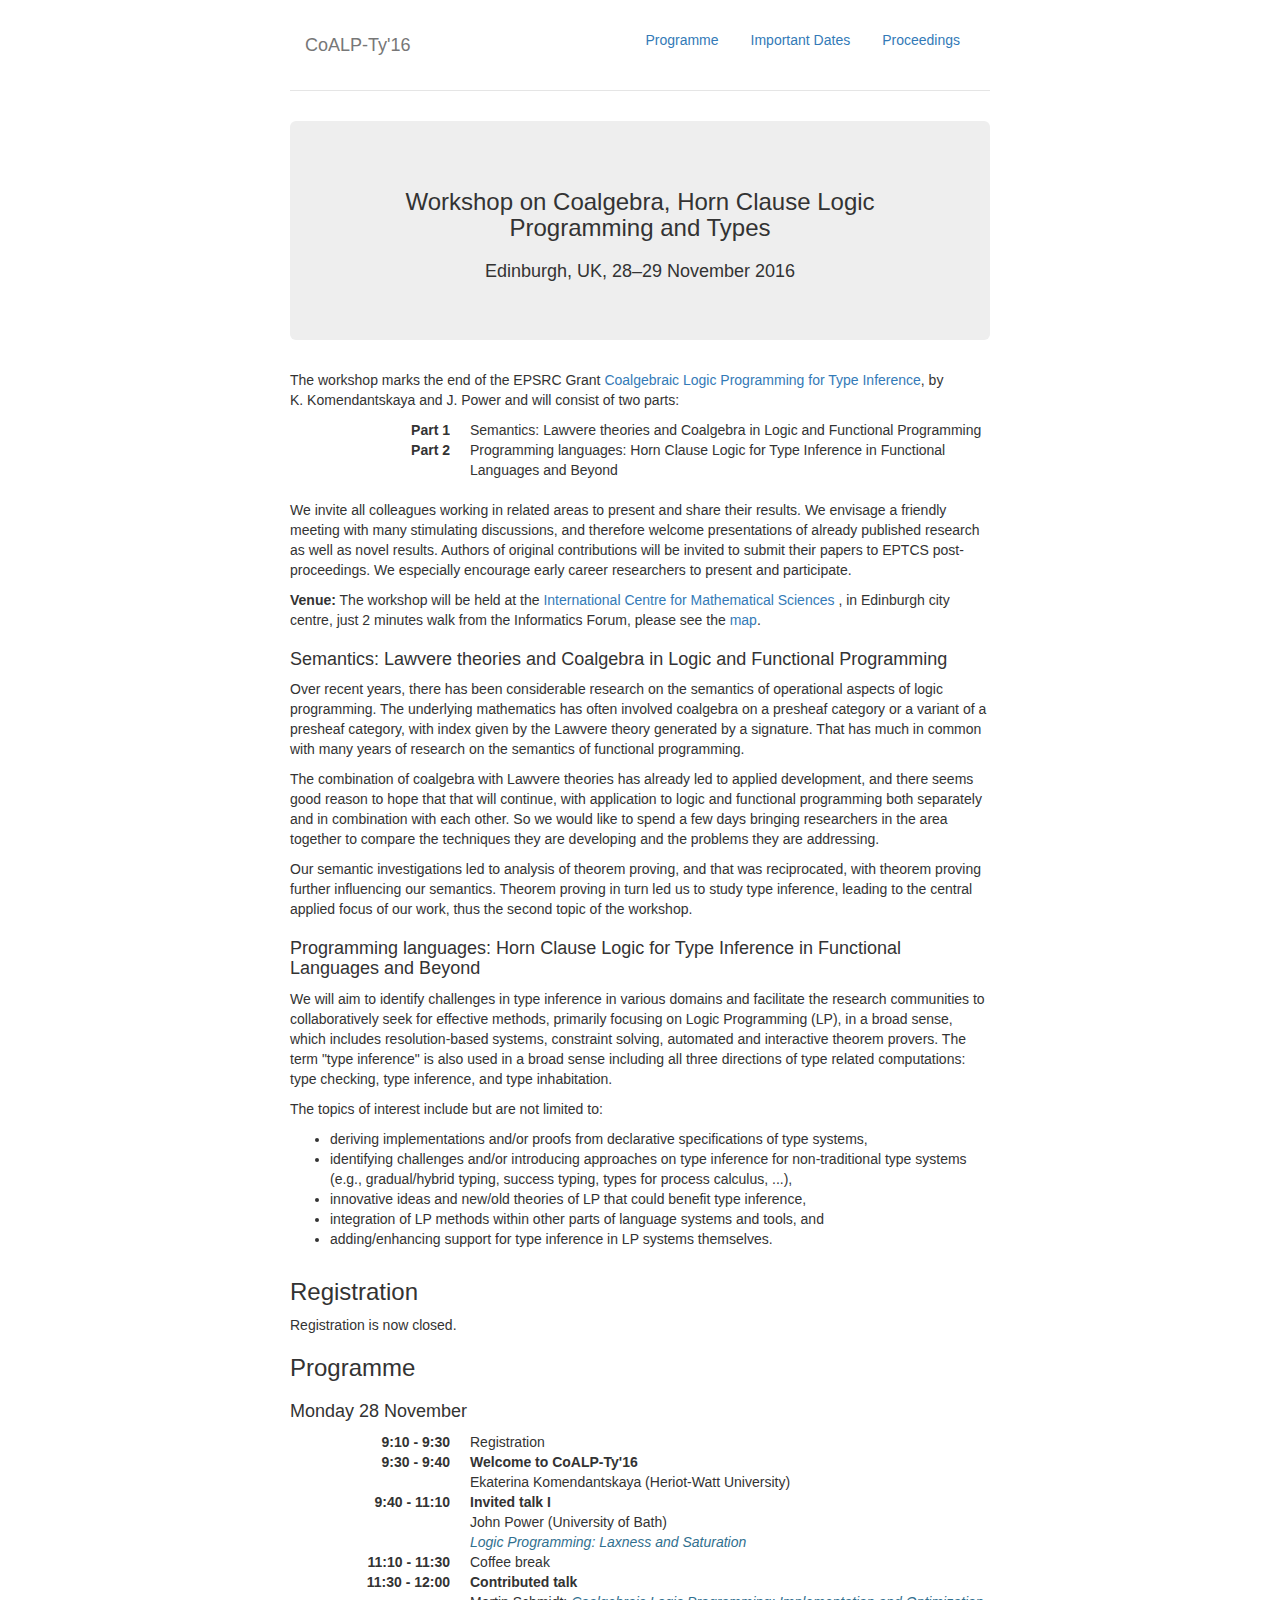
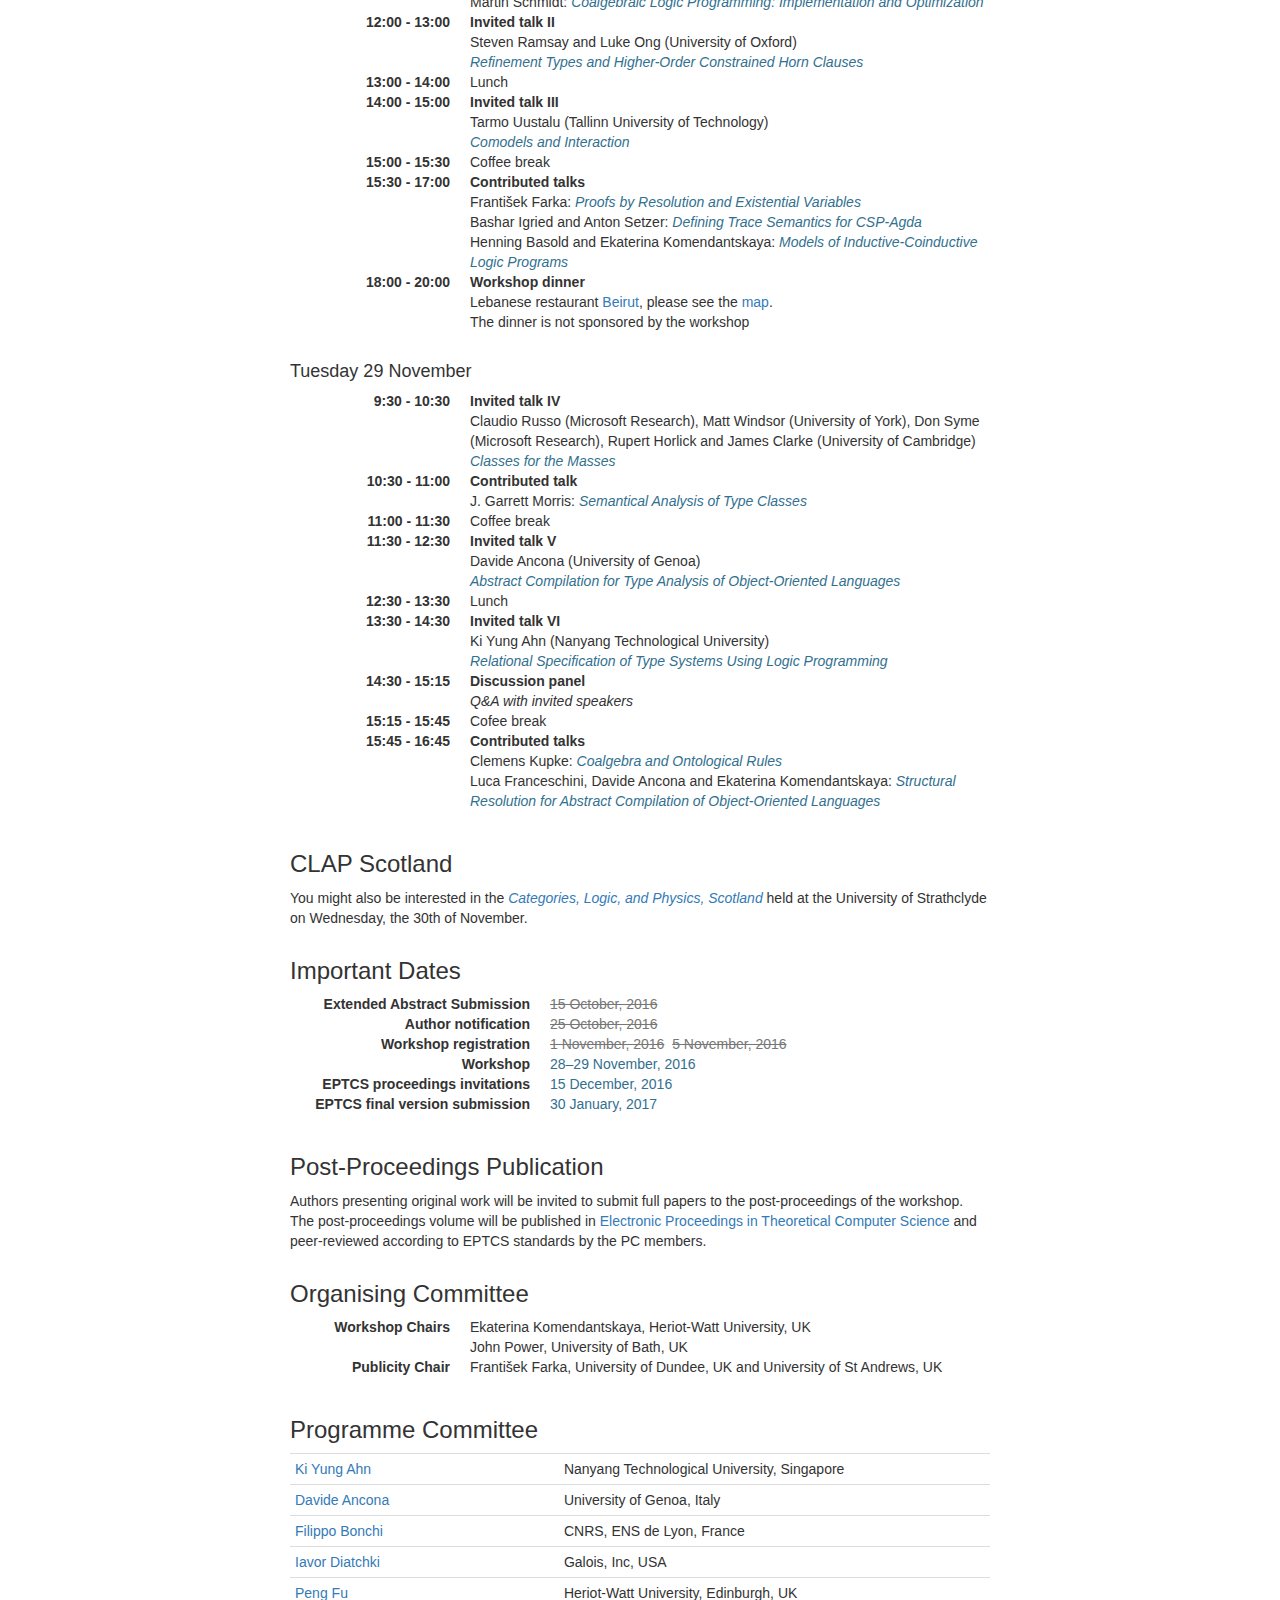
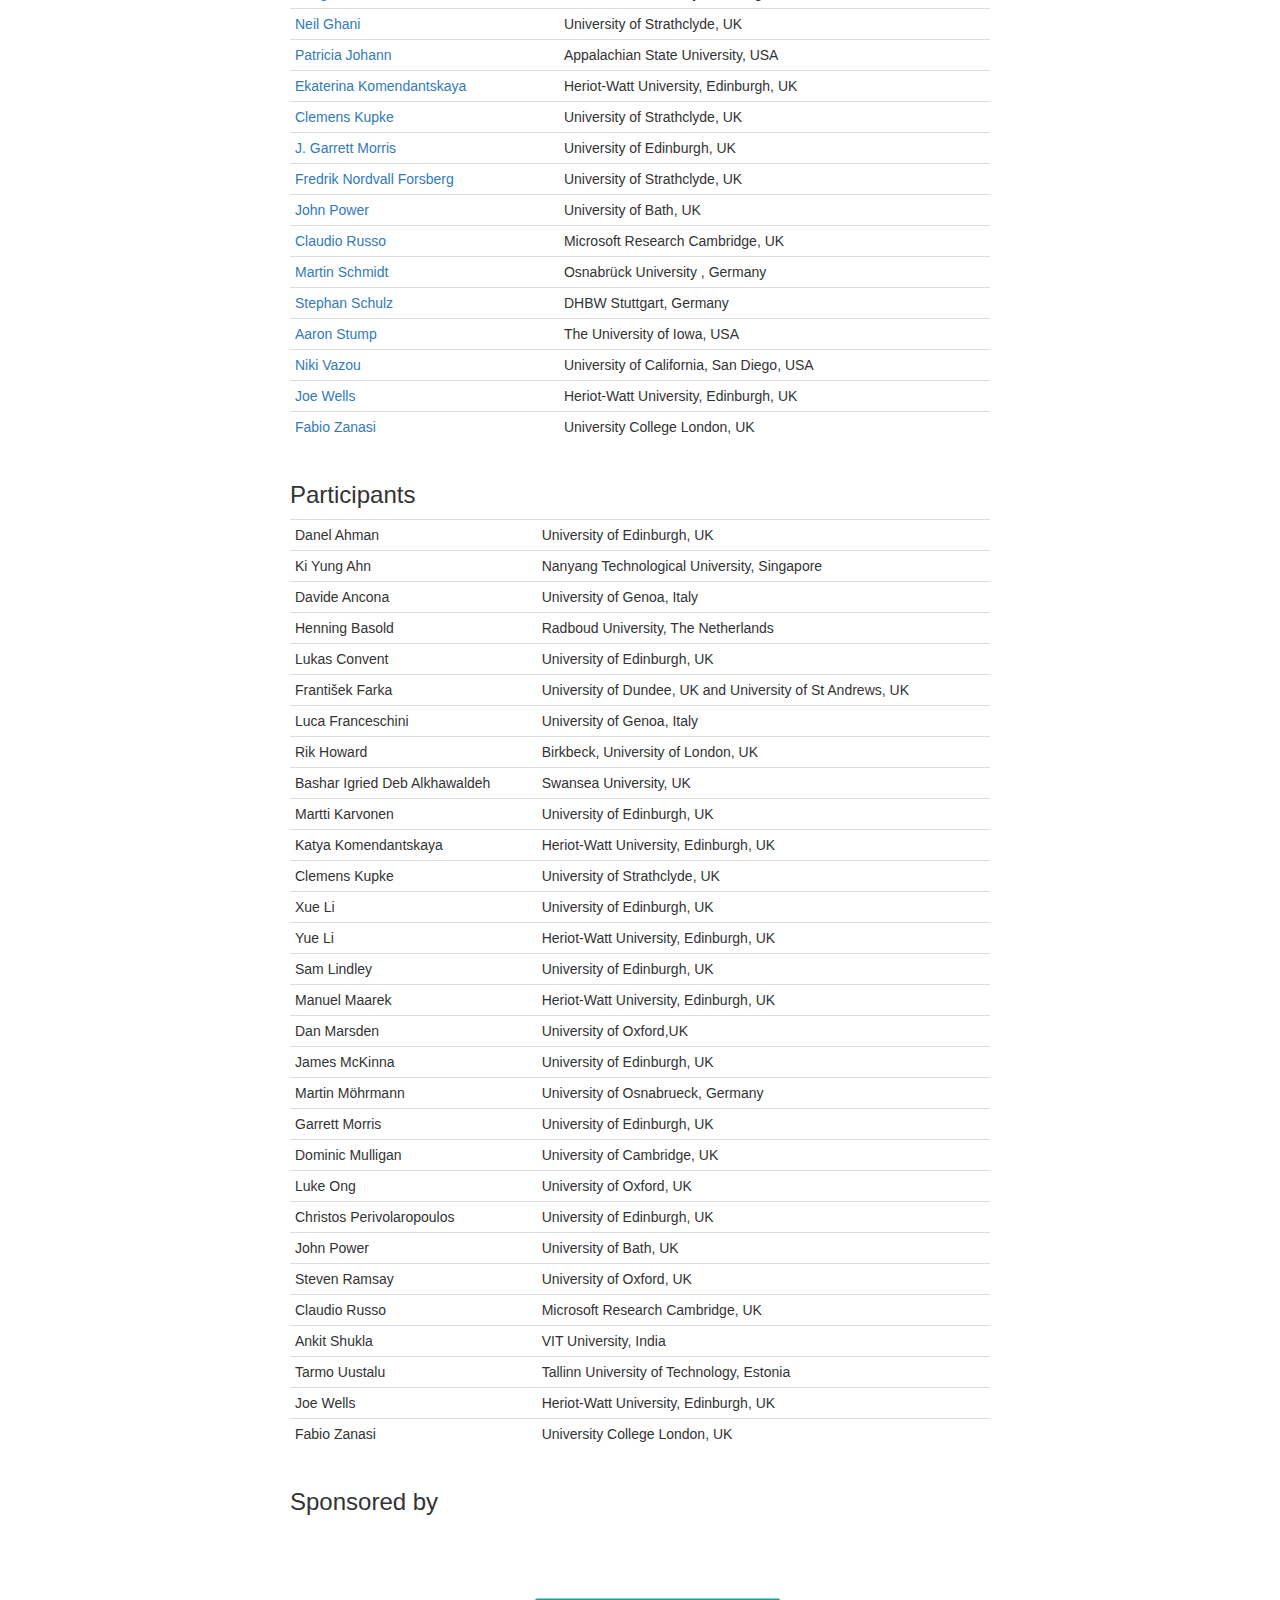
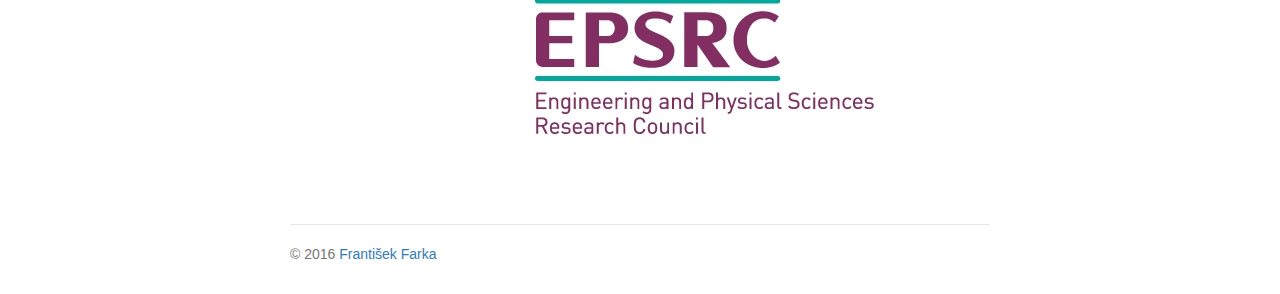
==== coalpty16/index.html @ fd40613e "Map" ====
<!DOCTYPE html>
<html lang="en">
  <head>
    <meta charset="utf-8">
    <meta http-equiv="X-UA-Compatible" content="IE=edge">
    <meta name="viewport" content="width=device-width, initial-scale=1">
    <!-- The above 3 meta tags *must* come first in the head; any other head content must come *after* these tags -->
    <meta name="description" content="">
    <meta name="author" content="">
    <!-- link rel="icon" href="../../favicon.ico" -->

    <title>Coalgebra, Horn Clause Logic Programming and Types</title>

    <!-- Bootstrap core CSS -->
    <link href="https://maxcdn.bootstrapcdn.com/bootstrap/3.3.6/css/bootstrap.min.css" rel="stylesheet">

    <!-- IE10 viewport hack for Surface/desktop Windows 8 bug -->
    <link href="assets/css/ie10-viewport-bug-workaround.css" rel="stylesheet">

    <!-- Custom styles for this template -->
    <link href="assets/css/jumbotron-narrow.css" rel="stylesheet">

    <!-- HTML5 shim and Respond.js for IE8 support of HTML5 elements and media queries -->
    <!--[if lt IE 9]>
      <script src="https://oss.maxcdn.com/html5shiv/3.7.2/html5shiv.min.js"></script>
      <script src="https://oss.maxcdn.com/respond/1.4.2/respond.min.js"></script>
    <![endif]-->
  </head>

  <body>
      
    <div class="container">
      <div class="header clearfix">
        <nav>
            <div class="navbar-header">
                  <button type="button" class="navbar-toggle collapsed"
                    data-toggle="collapse" data-target="#navbar" aria-expanded="false"
                    aria-controls="navbar"> 
                      <span class="sr-only">Toggle navigation</span>
                      <span class="icon-bar"></span>
                      <span class="icon-bar"></span>
                      <span class="icon-bar"></span>
                  </button>
                  <span class="navbar-brand text-muted" href="#">CoALP-Ty'16</span>
                  <!--h3 class="navbar-brand text-muted">CoALP-Ty'16</h3-->
            </div>



          <ul id="navbar" class="nav nav-pills pull-right navbar-collapse collapse">
            <!-- class active -->
            <!--li role="presentation"><a href="#overview">Overview</a></li-->
            <!--li role="presentation"><a href="#programme">Programme</a></li-->
            <!--li role="registration"><a href="#registration">Registration</a></li-->
            <li role="programme"><a href="#programme">Programme</a></li>
            <li role="dates"><a href="#dates">Important Dates</a></li>
            <li role="presentation"><a href="#proceedings">Proceedings</a></li>
          </ul>
        </nav>
        <!--h3 class="text-muted">CoALP-Ty'16</h3-->
      </div>

      <div class="jumbotron">
          <h1>Workshop on Coalgebra, Horn Clause Logic Programming and Types</h1>
        <!--p class="lead"></p-->
        <h2>Edinburgh, UK, 28&ndash;29 November 2016</h2>
      </div>

      <div class="row">
          <div class="col-lg-12">
              <p>The workshop marks the end of the EPSRC Grant <a href="http://www.macs.hw.ac.uk/~ek19/CoALP/">Coalgebraic
              Logic Programming for Type Inference</a>, by K.&nbsp;Komendantskaya and
              J.&nbsp;Power and will consist of two parts:</p>

              <dl class="dl-horizontal">
                  <dt>Part 1</dt>
                  <dd>Semantics: Lawvere theories and
                      Coalgebra in Logic and Functional Programming</dd>
                  <dt>Part 2</dt>
                  <dd>Programming languages: Horn Clause Logic
                       for Type Inference in Functional Languages and
                      Beyond</dd>
              </dl>

              <p>We invite all colleagues working in related areas to present
              and share their results. We envisage a friendly meeting with many
              stimulating discussions, and therefore  welcome presentations of
              already published research as well as novel results. Authors of
              original contributions will be invited to submit their papers to
              EPTCS post-proceedings.
		We especially encourage early career researchers to present and participate.
              </p>

              <p><b>Venue:</b> The workshop will be held at the
                <a href="http://www.icms.org.uk/">
                    International Centre for Mathematical Sciences
                </a>, in Edinburgh city centre, just 2 minutes walk from the
                Informatics Forum, please see the 
                <a
                href="https://www.google.com/maps/d/viewer?mid=1daBJwahewBW1aBWJ4Hkqs-1Qc9Y&ll=55.9463048553325%2C-3.1867409500000576&z=18"
                >map</a>.
	      </p>
          </div>
      </div>

      <div class="row">
          <div class="col-lg-12">
              <a id="overview-d1"></a>
              <h4>Semantics: Lawvere theories and Coalgebra in Logic and Functional Programming</h4>

              <p>Over recent years, there has been considerable research on the
              semantics of operational aspects of logic programming. The
              underlying mathematics has often involved coalgebra on a presheaf
              category or a variant of a presheaf category, with index given by
              the Lawvere theory generated by a signature. That has much in
              common with many years of research on the semantics of functional
              programming.</p>

              <p> The combination of coalgebra with Lawvere theories has already
              led to applied development, and there seems good reason to hope
              that that will continue, with application to logic and functional
              programming both separately and in combination with each other. So
              we would like to spend a few days bringing researchers in the area
              together to compare the techniques they are developing and the
              problems they are addressing. </p>
	      
              <p>Our semantic investigations led to analysis of theorem proving,
              and that was reciprocated, with theorem proving further
              influencing our semantics. Theorem proving in turn led us to study
              type inference, leading to the central applied focus of our work,
              thus the second topic of the workshop.</p>
         </div>
    </div>
    <div class="row">
          <div class="col-lg-12">
              <a id="overview-d2"></a>
              <h4> Programming languages: Horn Clause Logic for Type Inference
                  in Functional Languages and Beyond</h4>

              <p>We will aim to identify challenges in type inference in various
              domains and facilitate the research communities to collaboratively
              seek for effective methods, primarily focusing on Logic
              Programming (LP), in a broad sense, which includes
              resolution-based systems, constraint solving, automated and
              interactive theorem provers.  The term "type inference" is also
              used in a broad sense including all three directions of type
              related computations: type checking, type inference, and type
              inhabitation.</p>

              <p>The topics of interest include but are not limited to:
              <ul>
                  <li>deriving implementations and/or proofs from declarative
                      specifications of type systems,</li>

                  <li>identifying challenges and/or introducing approaches on
                      type inference for non-traditional type systems (e.g.,
                      gradual/hybrid typing, success typing, types for process
                      calculus, ...),</li>

                  <li>innovative ideas and new/old theories of LP that could
                      benefit type inference,</li>

                  <li>integration of LP methods within other parts of language
                      systems and tools, and</li>

                  <li>adding/enhancing support for type inference in LP systems
                      themselves.</li>
              </ul></p>
          </div>
      </div>


       <div class="row">
          <div class="col-lg-12">
              <a id="registration"></a>
              <h3>Registration</h3>
          </div>
          <div class="col-lg-12">
            <!--If you wish to attend the workshop please register 
            <a href="https://goo.gl/forms/KAm83p1bcNAxw0ss2">here</a> by the
            5th of November 2016.!-->
            Registration is now closed. 
          </div>
      </div>

     
      <div class="row">
          <div class="col-lg-12">
              <a id="programme"></a>
              <h3>Programme</h3>
          </div>

          <div class="col-lg-12">
              <h4>Monday 28 November</h4>
          </div>

          <div class="col-lg-12">
              <dl class="dl-horizontal">
		  <dt>9:10 - 9:30</dt>
                        <dd>Registration</dd>

		  <dt>9:30 - 9:40</dt>
                        <dd><strong>Welcome to CoALP-Ty'16</strong></dd>
                        <dd>Ekaterina Komendantskaya (Heriot-Watt University)</dd>
		  <dt>9:40 - 11:10</dt>
                        <dd><strong>Invited talk I</strong></dd>
                        <dd>John Power (University of Bath)</dd>
                        <dd><em class="text-info">Logic Programming: Laxness and Saturation</em></dd>

                  <dt>11:10 - 11:30</dt>
                        <dd>Coffee break</dd>

                  <dt>11:30 - 12:00</dt>
                        <dd><strong>Contributed talk</strong></dd>
                        <dd>Martin Schmidt: <em class="text-info">Coalgebraic Logic Programming: Implementation and Optimization</em></dd>

                  <dt>12:00 - 13:00</dt>
                        <dd><strong>Invited talk II</strong></dd>
                        <dd>Steven Ramsay and Luke Ong (University of
                        Oxford)</dd>
                        <dd><em class="text-info">Refinement Types and Higher-Order Constrained Horn Clauses</em></dd>

		  <dt>13:00 - 14:00<dt>
                        <dd>Lunch</dd>
		  <dt>14:00 - 15:00</dt>
                        <dd><strong>Invited talk III</strong></dd>
                        <dd>Tarmo Uustalu (Tallinn University of
                        Technology)</dd>
                        <dd><em class="text-info">Comodels and Interaction</em></dd>
		  <dt>15:00 - 15:30</dt>
                        <dd>Coffee break</dd>
		  <dt>15:30 - 17:00</dt>
                        <dd><strong>Contributed talks</strong></dd> 
                        <dd>František Farka: <em class="text-info">Proofs by Resolution and Existential Variables</em></dd>
                        <dd>Bashar Igried and Anton Setzer: <em class="text-info">Defining Trace Semantics for CSP-Agda</em></dd>
                        <dd>Henning Basold and Ekaterina Komendantskaya: <em class="text-info">Models of Inductive-Coinductive Logic Programs</em></dd>
		  <dt>18:00 - 20:00</dt>
                        <dd><strong>Workshop dinner</strong></dd>
                        <dd>Lebanese restaurant <a
                            href="http://www.beirutrestaurant.co.uk/">Beirut</a>,
                        please see the <a
                            href="https://www.google.com/maps/d/viewer?mid=1daBJwahewBW1aBWJ4Hkqs-1Qc9Y&ll=55.9463048553325%2C-3.1867409500000576&z=18">
                            map</a>.
                        </dd>
                        <dd>The dinner is not sponsored by the workshop</dd>

              </dl>
          </div>

          <div class="col-lg-12">
              <h4>Tuesday 29 November</h4>
          </div>

          <div class="col-lg-12">
              <dl class="dl-horizontal">
		  <dt>9:30 - 10:30</dt>
                        <dd><strong>Invited talk IV</strong></dd>
                        <dd>Claudio Russo (Microsoft Research), Matt Windsor
                        (University of York), Don Syme (Microsoft Research), Rupert
                        Horlick and James Clarke (University of Cambridge)</dd>
                        <dd><em class="text-info">Classes for the Masses</em></dd>
                  <dt>10:30 - 11:00</dt>
                        <dd><strong>Contributed talk</strong></dd> 
                        <dd>J. Garrett Morris: <em class="text-info">Semantical Analysis of Type Classes</em></dd>
                  <dt>11:00 - 11:30</dt>
                        <dd>Coffee break</dd>
                  <dt>11:30 - 12:30</dt>
                        <dd><strong>Invited talk V</strong></dd>
                        <dd>Davide Ancona (University of Genoa)
                        <dd><em class="text-info">Abstract Compilation for Type Analysis of Object-Oriented Languages</em></dd>
		  <dt>12:30 - 13:30<dt>
                        <dd>Lunch</dd>
		  <dt>13:30 - 14:30</dt>
                        <dd><strong>Invited talk VI</strong></dd>
                        <dd>Ki Yung Ahn (Nanyang Technological University)</dd>
                        <dd><em class="text-info">Relational Specification of Type Systems Using Logic Programming</em></dd>
		  <dt>14:30 - 15:15</dt>
                        <dd><strong>Discussion panel</strong></dd>
                        <dd><em>Q&A with invited speakers</em></dd>
		  <dt>15:15 - 15:45</dt>
                        <dd>Cofee break</dd>
		  <dt>15:45 - 16:45</dt>
                        <dd><strong>Contributed talks</strong></dd> 
                        <dd>Clemens Kupke: <em class="text-info">Coalgebra and Ontological Rules</em></dd>
                        <dd>Luca Franceschini, Davide Ancona and Ekaterina
                        Komendantskaya: <em class="text-info">Structural Resolution for Abstract Compilation of Object-Oriented Languages</em></dd>
              </dl>
            </div>
      </div>
 
      <div class="row">
          <div class="col-lg-12">
              <a id="dates"></a>
              <h3>CLAP Scotland</h3>
          </div>
          <div class="col-lg-12">
              <p>You might also be interested in the 
                <a href="http://homepages.inf.ed.ac.uk/cheunen/clapscotland/">
                  <em>Categories, Logic, and Physics, Scotland</em>
                </a>
                held at the University of Strathclyde
                on Wedneѕday, the 30th of November.
              </p>
         </div>
     </div>


      <div class="row">
          <div class="col-lg-12">
              <a id="dates"></a>
              <h3>Important Dates</h3>
          </div>
          <div class="col-lg-12">
              <dl class="dl-horizontal dl-wide">
		  <dt>Extended Abstract Submission</dt>
                    <dd class="text-muted"><del>15 October, 2016</del></dd>
                  <dt>Author notification</dt>
                    <dd class="text-muted"><del>25 October, 2016</del></dd>
                  <dt>Workshop registration</dt>
                    <dd class="text-muted"><del>1 November, 2016</del>&nbsp;
                        <del>5 November, 2016</del></dd>
                  <dt> Workshop</dt>
                        <dd class="text-info">28&ndash;29 November, 2016</dd>
		  <dt>EPTCS proceedings invitations</dt>
                        <dd class="text-info">15 December, 2016</dd>
		  <dt>EPTCS final version submission</dt>
                        <dd class="text-info">30 January, 2017</dd>
              </dl>
            </div>
      </div>

      <div class="row">
            <div class="col-lg-12">
              <a id="proceedings"></a>
              <h3>Post-Proceedings Publication</h3>

              <p>Authors  presenting original work
              will be invited to submit full papers to the post-proceedings
              of the workshop. The post-proceedings volume  will be published
              in <a href="http://www.eptcs.org/">Electronic Proceedings
              in Theoretical Computer Science</a> and peer-reviewed
              according to EPTCS standards by the PC members.</p>

            </div>
      </div>


      
      <!--div class="row">
            <div class="col-lg-12">
                <a id="submissions"></a>
                <h3>Submission Details</h3>

                <p>Submissions must be made  via <a href="https://easychair.org/conferences/?conf=lpti2016">EasyChair</a>.
		</p>

		<p>We solicit two types of contributions:</p>
		  <ol>
                      <li>Regular papers to be evaluated by the PC for
                          publication in the proceedings:
                        They must have a length of at most 20 pages, formatted
                        in the <a href="http://style.eptcs.org/">EPTCS</a>
                        style. They must contain original contributions, be
                        clearly written, and include appropriate reference to
                        and comparison with related work. 
                      </li>
                      <li> Short contributions:
                        These will not be published in the proceedings but will
                        be bundled in a technical report. They should be no more
                        than 2 pages in the <a
                        href="http://style.eptcs.org/">EPTCS</a> style and may
                        describe work in progress, summarise work submitted to a
                        conference or workshop elsewhere, or in some other way
                        appeal to the workshop audience.
                      </li>
                  </ol>
            </div>
      </div-->


      <div class="row">
          <div class="col-lg-12">
              <a id="commitee"></a>
              <h3>Organising Committee</h3>
              <dl class="dl-horizontal">
                    <dt>Workshop Chairs</dt>
                    <dd>Ekaterina Komendantskaya, Heriot-Watt University, UK</dd>
		           <dd>John Power,  University of Bath, UK</dd>
                    <!--dt>Local Chair</dt>
                      <dd></dd-->
                    <dt>Publicity Chair</dt>
                      <dd>František Farka, University of Dundee, UK and
                      University of St Andrews, UK</dd>
              </dl>
            </div>
      </div>

      <div class="row">
          <div class="col-lg-12">
              <h3>Programme Committee</h3>
              <table class="table table-condensed table-hover table-responsive">
                  <tbody>
                      <tr>
                          <td><a href="http://kyagrd.github.io/">
                              Ki Yung Ahn</a></td>
                          <td>Nanyang Technological University, Singapore</td>
                      </tr>
                      <tr>
                          <td><a href="http://www.disi.unige.it/person/AnconaD/">
                              Davide Ancona</a></td>
                          <td>University of Genoa, Italy</td>
                      </tr>
		            <tr>
                          <td><a href="http://perso.ens-lyon.fr/filippo.bonchi/">
                              Filippo Bonchi</a></td>
                          <td>CNRS, ENS de Lyon, France</td>
                      </tr>
		        <tr>
                          <td><a href="https://galois.com/team/iavor-diatchki/">
                              Iavor Diatchki</a></td>
                          <td>Galois, Inc, USA</td>
                      </tr>
                      <tr>
                          <td><a href="http://staff.computing.dundee.ac.uk/pengfu/">
                              Peng Fu</a></td>
                          <td>Heriot-Watt University, Edinburgh, UK</td>
                      </tr>
                       <tr>
                          <td><a href="https://personal.cis.strath.ac.uk/neil.ghani/">
                              Neil Ghani</a></td>
                          <td>University of Strathclyde, UK</td>
                      </tr>
		      
		      <tr>
                          <td><a href="http://www.cs.appstate.edu/~johannp/">
                              Patricia Johann</a></td>
                          <td>Appalachian State University, USA</td>
                      </tr>
		      <tr>
                          <td><a href="http://www.macs.hw.ac.uk/~ek19/">
                              Ekaterina Komendantskaya</a></td>
                          <td>Heriot-Watt University, Edinburgh, UK</td>
                      </tr>
                      <tr>
                          <td><a href="https://personal.cis.strath.ac.uk/clemens.kupke/">
                              Clemens Kupke</a></td>
                          <td>University of Strathclyde, UK</td>
                      </tr>
		      <tr>
                          <td><a href="http://homepages.inf.ed.ac.uk/jmorri14/">
                              J. Garrett Morris</a></td>
                          <td>University of Edinburgh, UK</td>
                      </tr>
		      <tr>
                          <td><a href="https://personal.cis.strath.ac.uk/fredrik.nordvall-forsberg/">
                              Fredrik Nordvall Forsberg</a></td>
                          <td>University of Strathclyde, UK</td>
		      <tr>
                          <td><a href="http://www.bath.ac.uk/comp-sci/contacts/academics/john_power/">
                              John Power</a></td>
                          <td>University of Bath, UK</td>
		      <tr>
                          <td><a href="http://research.microsoft.com/en-us/um/people/crusso/">
                              Claudio Russo</a></td>
                          <td>Microsoft Research Cambridge, UK</td>
                      </tr>
		         <tr>
                          <td><a href="https://ikw.uni-osnabrueck.de/en/staff?sid=3758&id=3758&mode=show&type=o3_staff">
                              Martin Schmidt</a></td>
                          <td>Osnabrück University , Germany</td>
                      </tr>
                      <tr>
                          <td><a href="http://www.dhbw-stuttgart.de/~sschulz">
                              Stephan Schulz</a></td>
                          <td>DHBW Stuttgart, Germany</td>
                      </tr>
                      <tr>
                          <td><a href="http://homepage.cs.uiowa.edu/~astump/">
                              Aaron Stump</a></td>
                          <td>The University of Iowa, USA</td>
                      </tr>
		      <tr>
                          <td><a href="http://goto.ucsd.edu/~nvazou/">
                             Niki Vazou</a></td>
                          <td>University of California, San Diego, USA</td>
                      </tr>
		      <tr>
                          <td><a href="http://www.macs.hw.ac.uk/~jbw/">
                             Joe Wells</a></td>
                          <td>Heriot-Watt University, Edinburgh, UK</td>
                      </tr> 
                      <tr>
                          <td><a href="http://www.zanasi.com/fabio/">
                             Fabio Zanasi</a></td>
                          <td>University College London, UK</td>
                      </tr>
                  </tbody>
              </table>


            </div>
      </div>

      <!--div class="row">
          <div class="col-lg-12">
              <h3>Call for Papers</h3>

              <p>For the Call for Papers please see <a
               href="./LPTIcallforpapers.txt">here</a>.</p>
            </div>
      </div-->

      <div class="row">
          <div class="col-lg-12">
              <h3>Participants</h3>

              <table class="table table-condensed table-hover table-responsive">
                  <tbody>
                      <tr>
                          <td>Danel Ahman</td><td>University of Edinburgh, UK</td>
                      </tr>
                      <tr>
                          <td>Ki Yung Ahn</td><td>Nanyang Technological University, Singapore</td>
                      </tr>
                      <tr>
                          <td>Davide Ancona</td><td>University of Genoa, Italy</td>
                      </tr>
                      <tr>
                          <td>Henning Basold</td><td>Radboud University, The Netherlands</td>
                      </tr>
                      <tr>
                          <td>Lukas Convent</td><td>University of Edinburgh, UK</td>
                      </tr>
                      <tr>
                          <td>František Farka</td><td>University of Dundee, UK and University of St Andrews, UK</td>
                      </tr>
                      <tr>
                          <td>Luca Franceschini</td><td>University of Genoa, Italy</td>
                      </tr>
                      <tr>
                          <td>Rik Howard</td><td>Birkbeck, University of London, UK</td>
                      </tr>
                      <tr>
                          <td>Bashar Igried Deb Alkhawaldeh</td><td>Swansea University, UK</td>
                      </tr>
                      <tr>
                          <td>Martti Karvonen</td><td>University of Edinburgh, UK</td>
                      </tr>
                      <tr>
                          <td>Katya Komendantskaya</td><td>Heriot-Watt University, Edinburgh, UK</td>
                      </tr>
                      <tr>
                          <td>Clemens Kupke</td><td>University of Strathclyde, UK</td>
                      </tr>
                      <tr>
                          <td>Xue Li</td><td>University of Edinburgh, UK</td>
                      </tr>
                      <tr>
                          <td>Yue Li</td><td>Heriot-Watt University, Edinburgh, UK</td>
                      </tr>
                      <tr>
                          <td>Sam Lindley</td><td>University of Edinburgh, UK</td>
                      </tr>
                      <tr>
                          <td>Manuel Maarek</td><td>Heriot-Watt University, Edinburgh, UK</td>
                      </tr>
                      <tr>
                          <td>Dan Marsden</td><td>University of Oxford,UK</td>
                      </tr>
                      <tr>
                          <td>James McKinna</td><td>University of Edinburgh, UK</td>
                      </tr>
                      <tr>
                          <td>Martin Möhrmann</td><td>University of Osnabrueck, Germany</td>
                      </tr>
                      <tr>
                          <td>Garrett Morris</td><td>University of Edinburgh, UK</td>
                      </tr>
                      <tr>
                          <td>Dominic Mulligan</td><td>University of Cambridge, UK</td>
                      </tr>
                      <tr>
                          <td>Luke Ong</td><td>University of Oxford, UK</td>
                      </tr>
                      <tr>
                          <td>Christos Perivolaropoulos</td><td>University of Edinburgh, UK</td>
                      </tr>
                      <tr>
                          <td>John Power</td><td>University of Bath, UK</td>
                      </tr>
                      <tr>
                          <td>Steven Ramsay</td><td>University of Oxford, UK</td>
                      </tr>
                      <tr>
                          <td>Claudio Russo</td><td>Microsoft Research Cambridge, UK</td>
                      </tr>
                      <tr>
                          <td>Ankit Shukla</td><td>VIT University, India</td>
                      </tr>
                      <tr>
                          <td>Tarmo Uustalu</td><td>Tallinn University of Technology, Estonia</td>
                      </tr>
                      <tr>
                          <td>Joe Wells</td><td>Heriot-Watt University, Edinburgh, UK </td>
                      </tr>
                      <tr>
                          <td>Fabio Zanasi</td><td>University College London, UK</td>
                      </tr>
                  </tbody>
              </table>
            </div>
      </div>

      <div class="row">
          <div class="col-lg-12">
              <h3>Sponsored by</h3>
          </div>

          <div class="col-lg-offset-2 col-lg-10 col-md-10 col-md-offset-2">
            <a href="https://www.epsrc.ac.uk/">
            <img class="img-responsive" src="./epsrc.jpg">
            </a>
          </div>
      </div>


      <footer class="footer">
          <p>&copy; 2016 <a href="http://ff32.host.cs.st-andrews.ac.uk">František Farka</a></p>
      </footer>

    </div> <!-- /container -->

    <script   src="https://code.jquery.com/jquery-2.2.3.min.js"
        integrity="sha256-a23g1Nt4dtEYOj7bR+vTu7+T8VP13humZFBJNIYoEJo="
        crossorigin="anonymous"></script>

    <!-- Latest compiled and minified JavaScript -->
    <script src="https://maxcdn.bootstrapcdn.com/bootstrap/3.3.6/js/bootstrap.min.js"
        integrity="sha384-0mSbJDEHialfmuBBQP6A4Qrprq5OVfW37PRR3j5ELqxss1yVqOtnepnHVP9aJ7xS"
        crossorigin="anonymous"></script>

    <!-- IE10 viewport hack for Surface/desktop Windows 8 bug -->
    <script src="assets/js/ie10-viewport-bug-workaround.js"></script>

    <script type="text/javascript">
        //Stack menu when collapsed
        $('#navbar').on('show.bs.collapse', function() {
                $('.nav-pills').addClass('nav-stacked');
        });

        //Unstack menu when not collapsed
        $('#navbar').on('hide.bs.collapse', function() {
                $('.nav-pills').removeClass('nav-stacked');
        });
    </script>
</body>
</html>
---- coalpty16/assets/css/ie10-viewport-bug-workaround.css ----
/*!
 * IE10 viewport hack for Surface/desktop Windows 8 bug
 * Copyright 2014-2015 Twitter, Inc.
 * Licensed under MIT (https://github.com/twbs/bootstrap/blob/master/LICENSE)
 */

/*
 * See the Getting Started docs for more information:
 * http://getbootstrap.com/getting-started/#support-ie10-width
 */
@-webkit-viewport { width: device-width; }
@-moz-viewport    { width: device-width; }
@-ms-viewport     { width: device-width; }
@-o-viewport      { width: device-width; }
@viewport         { width: device-width; }
---- coalpty16/assets/css/jumbotron-narrow.css ----
/* Space out content a bit */
body {
  padding-top: 20px;
  padding-bottom: 20px;
}

/* Everything but the jumbotron gets side spacing for mobile first views */
.header,
.marketing,
.footer {
  padding-right: 15px;
  padding-left: 15px;
}

/* Custom page header */
.header {
  padding-bottom: 20px;
  border-bottom: 1px solid #e5e5e5;
}
/* Make the masthead heading the same height as the navigation */
.header h3 {
  margin-top: 0;
  margin-bottom: 0;
  line-height: 40px;
}

/* Custom page footer */
.footer {
  padding-top: 19px;
  color: #777;
  border-top: 1px solid #e5e5e5;
}

/* Customize container */
@media (min-width: 768px) {
  .container {
    max-width: 730px;
  }
}
.container-narrow > hr {
  margin: 30px 0;
}

/* Main marketing message and sign up button */
.jumbotron {
  text-align: center;
  border-bottom: 1px solid #e5e5e5;
}
.jumbotron .btn {
  padding: 14px 24px;
  font-size: 21px;
}
.jumbotron h1 {
  font-size: 24px;
}
.jumbotron h2 {
  font-size: 18px;
}
.jumbotron h4 {
  font-size: 18px;
}

/* Supporting marketing content */
.marketing {
  margin: 40px 0;
}
.marketing p + h4 {
  margin-top: 28px;
}

/* Responsive: Portrait tablets and up */
@media screen and (min-width: 768px) {
  /* Remove the padding we set earlier */
  .header,
  .marketing,
  .footer {
    padding-right: 0;
    padding-left: 0;
  }
  /* Space out the masthead */
  .header {
    margin-bottom: 30px;
  }
  /* Remove the bottom border on the jumbotron for visual effect */
  .jumbotron {
    border-bottom: 0;
  }
}


/* navbar colors */
.navbar-toggle .icon-bar {
    background-color: #777;
}

/* wide definition list */
.dl-wide dt {
    width: 240px;
}

.dl-wide dd {
    margin-left: 260px;
}
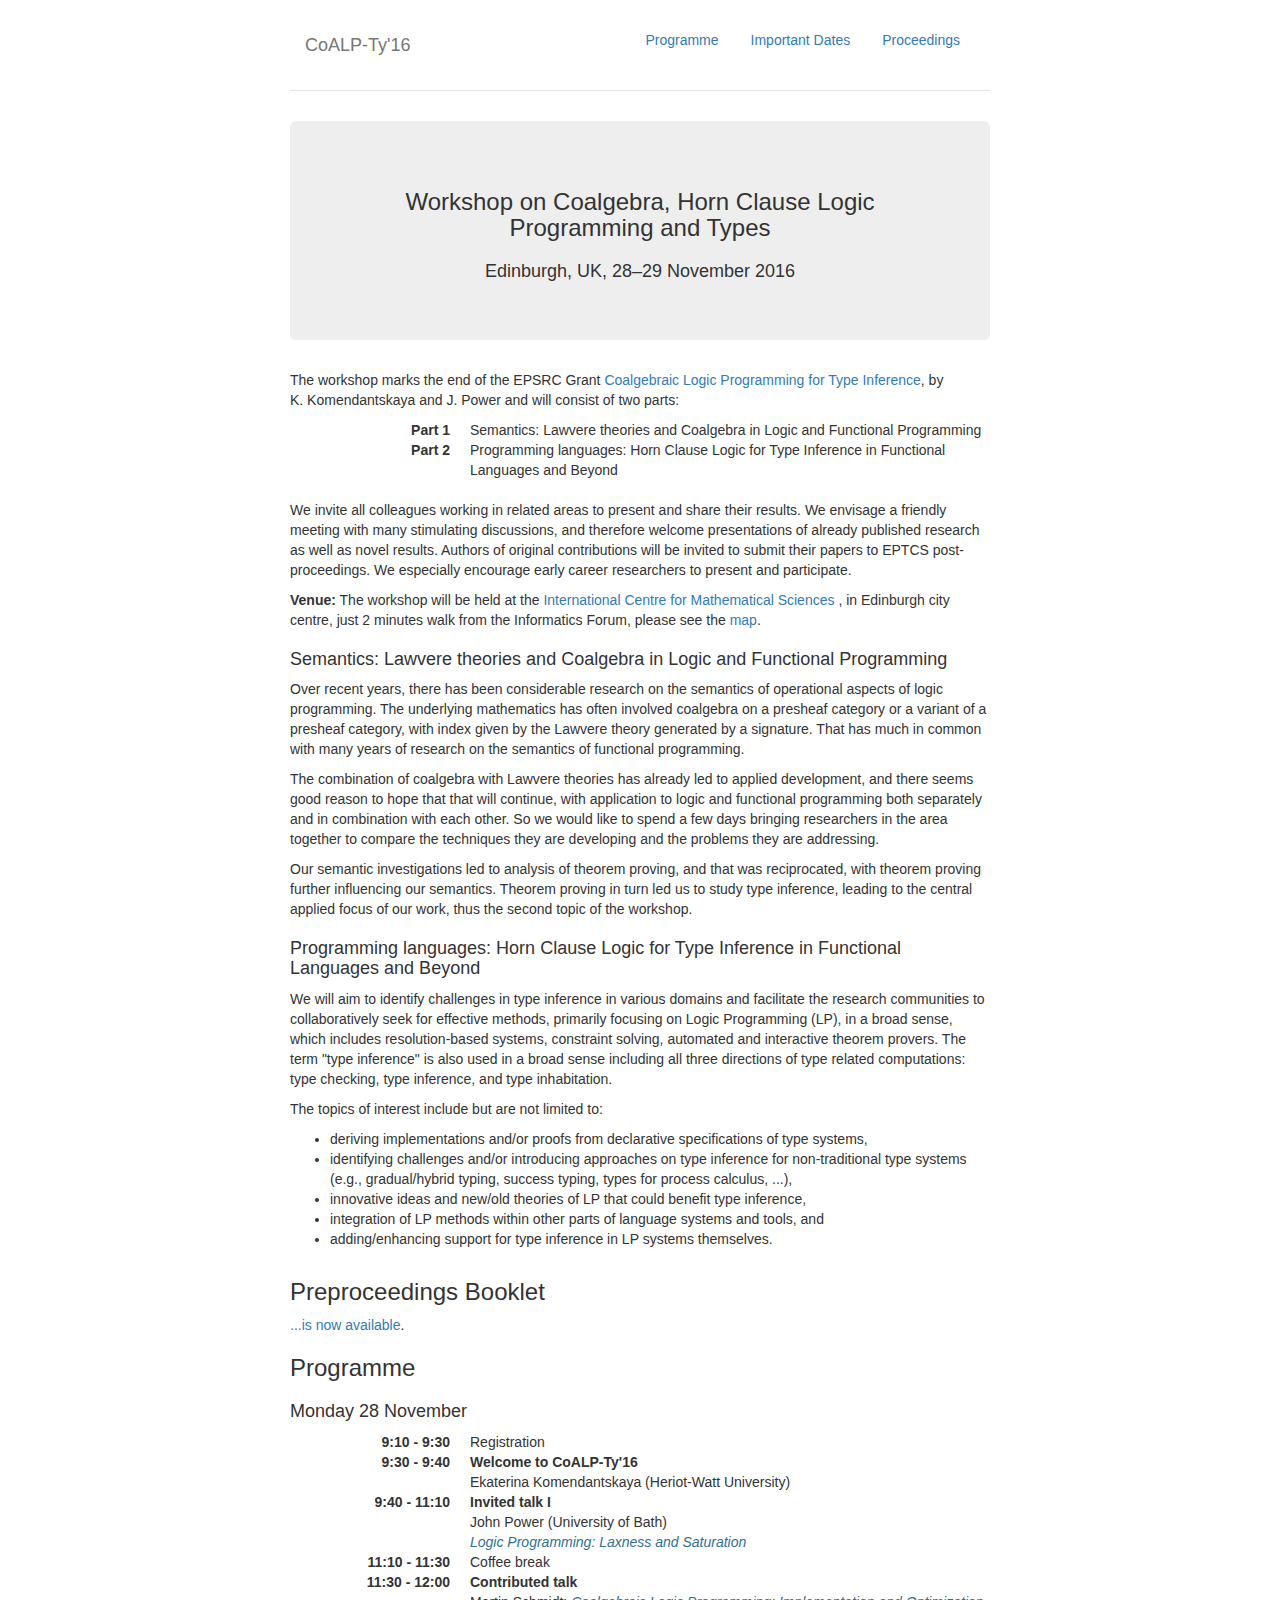
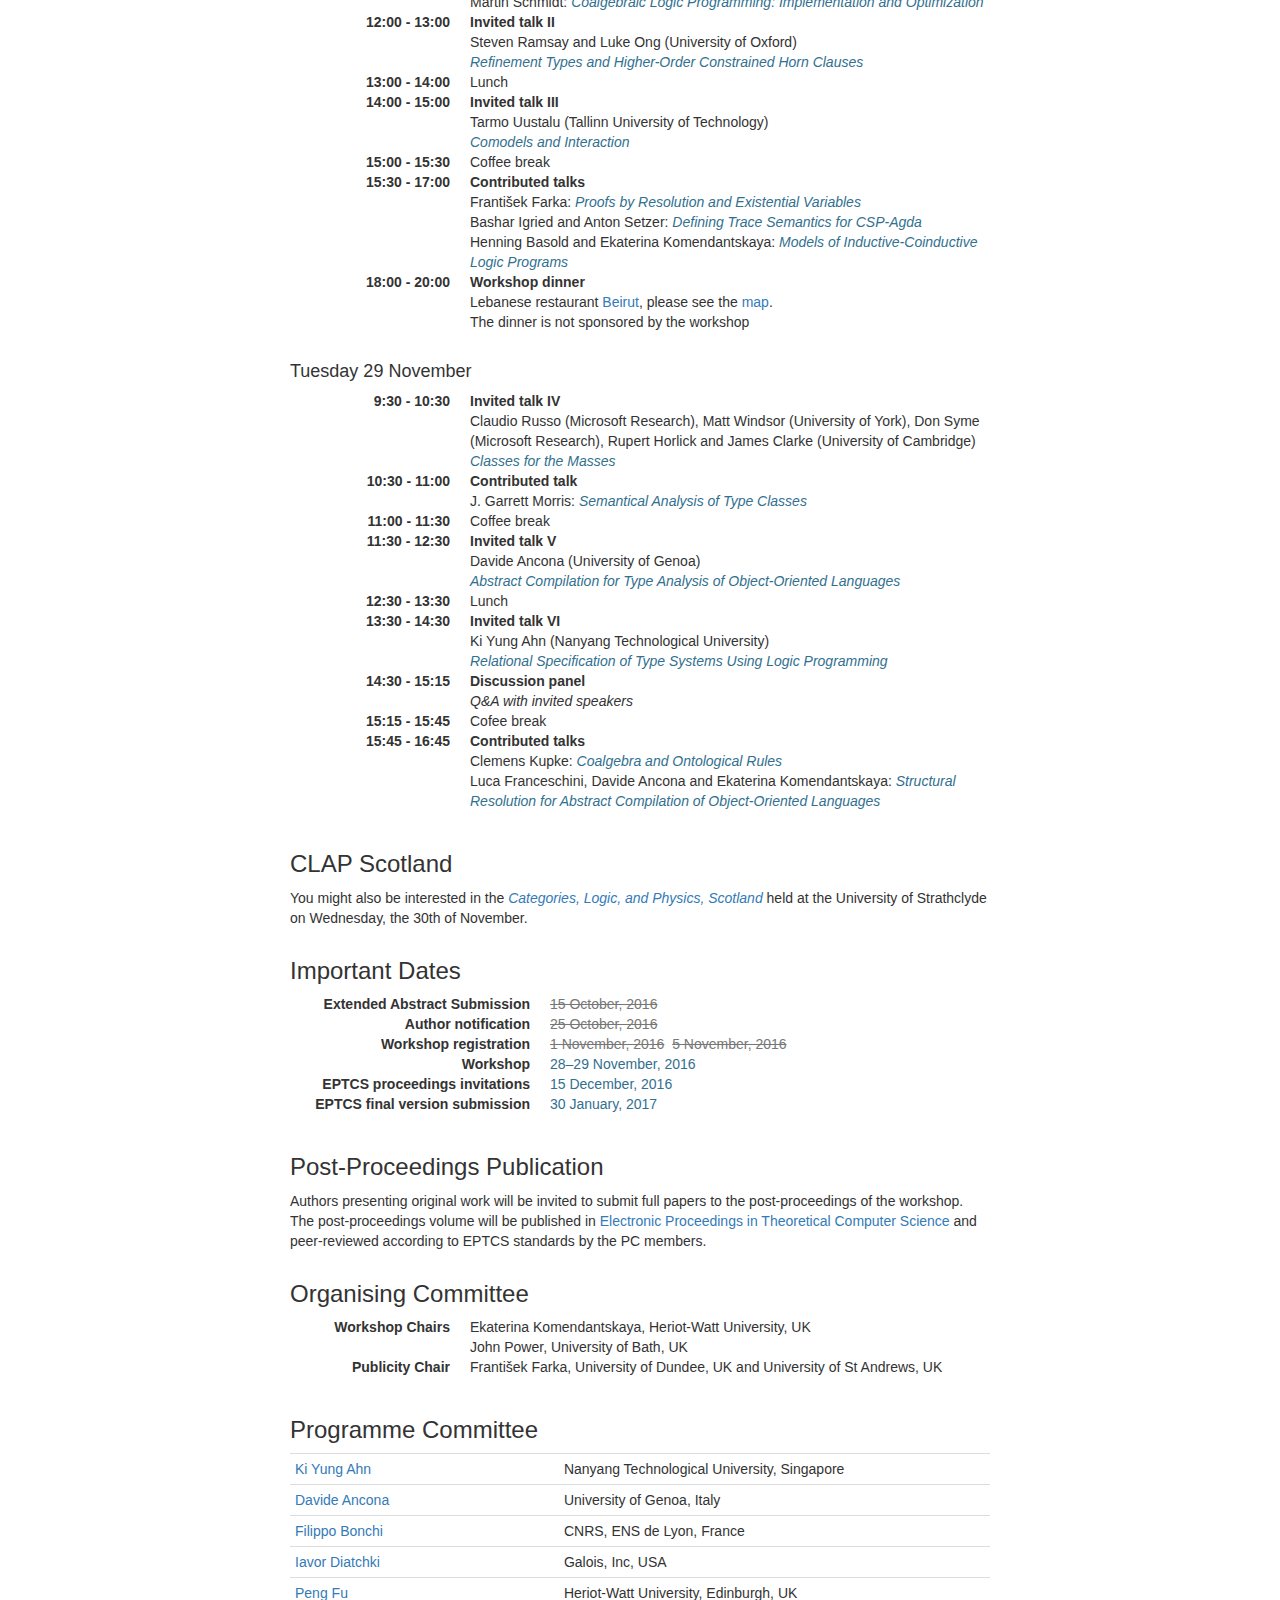
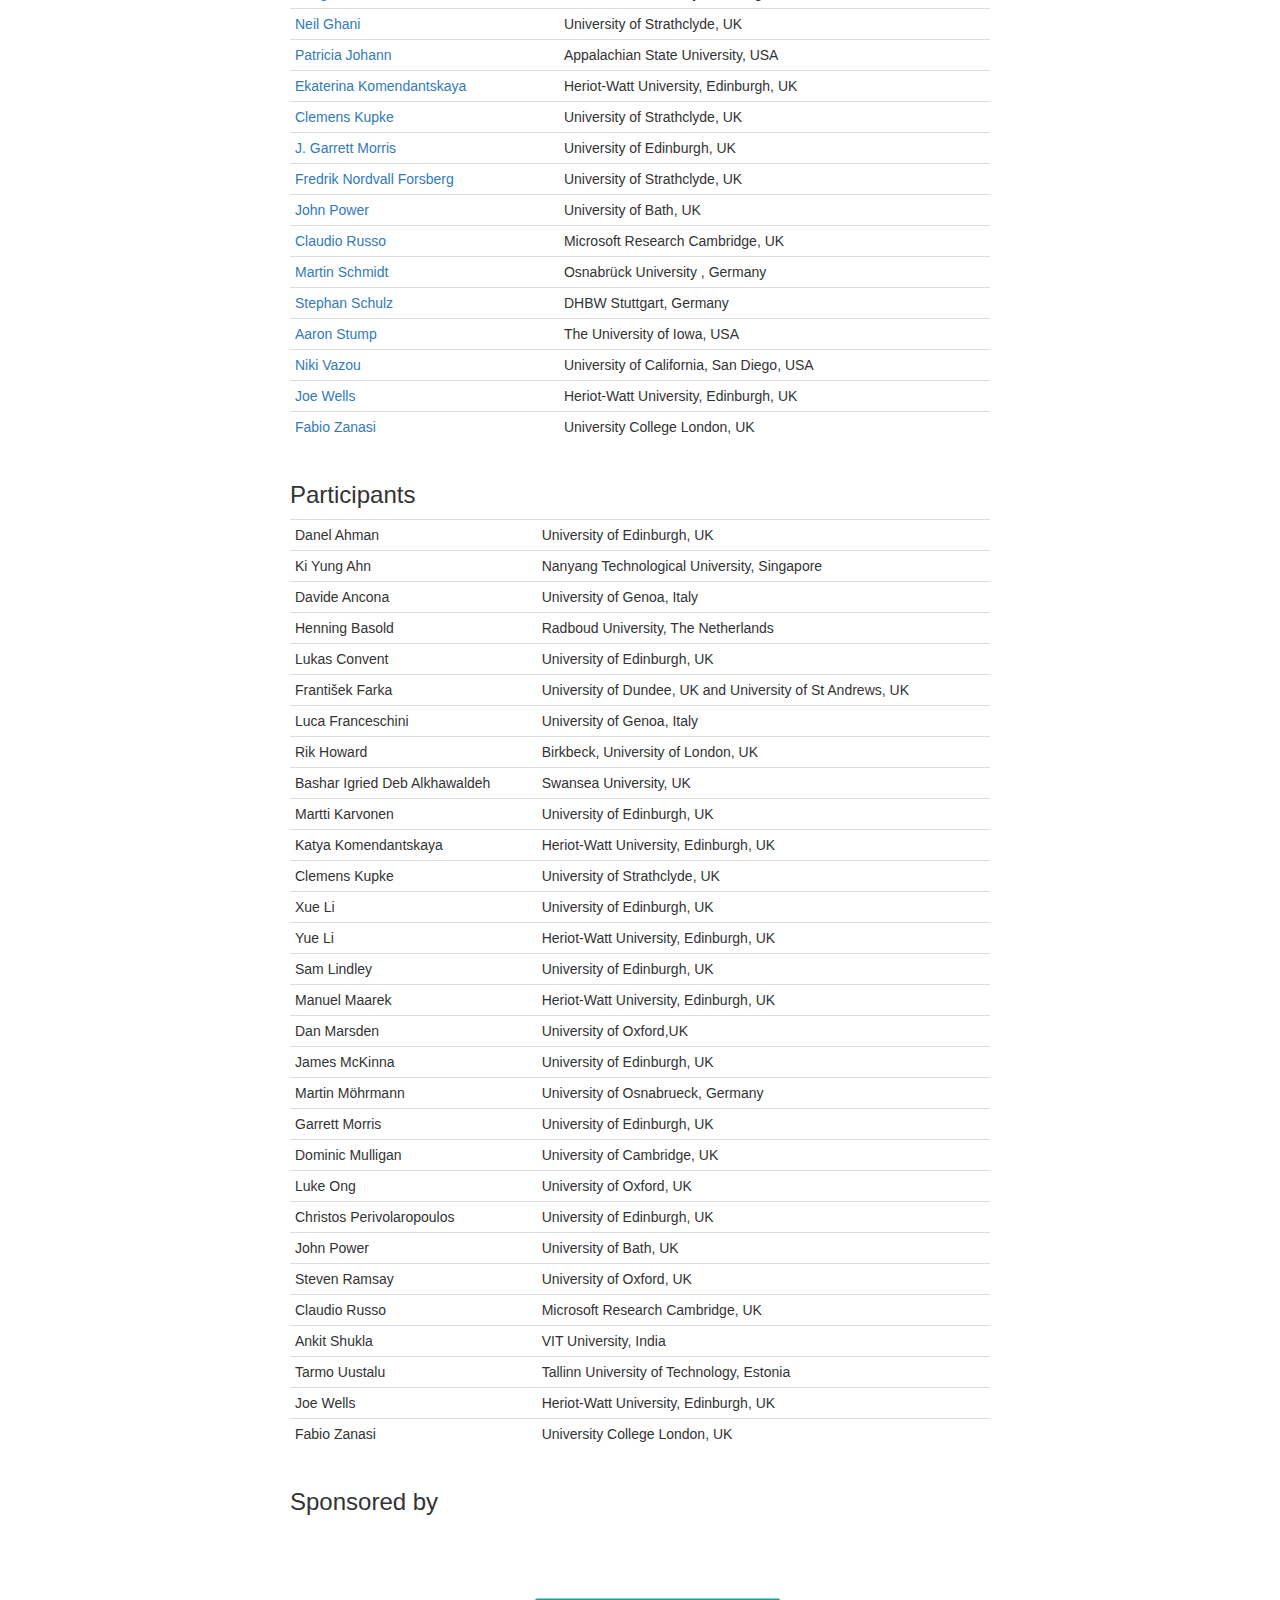
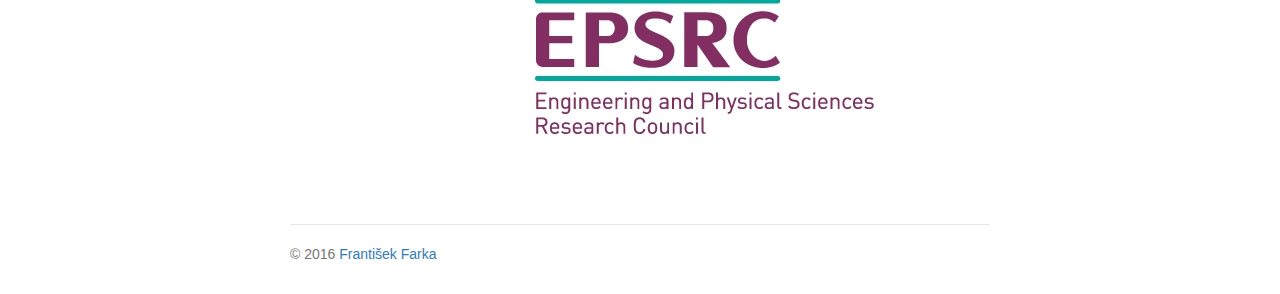
==== commit fb05bf5f: "proceedings" ====
--- a/coalpty16/index.html
+++ b/coalpty16/index.html
@@ -170,19 +170,17 @@
       </div>
 
 
-       <div class="row">
+    
+
+         <div class="row">
           <div class="col-lg-12">
               <a id="registration"></a>
-              <h3>Registration</h3>
-          </div>
-          <div class="col-lg-12">
-            <!--If you wish to attend the workshop please register 
-            <a href="https://goo.gl/forms/KAm83p1bcNAxw0ss2">here</a> by the
-            5th of November 2016.!-->
-            Registration is now closed. 
-          </div>
-      </div>
-
+              <h3>Preproceedings Booklet</h3>
+          </div>
+          <div class="col-lg-12">
+           <a href="proceedings.pdf">...is now available</a>.
+          </div>
+      </div>
      
       <div class="row">
           <div class="col-lg-12">
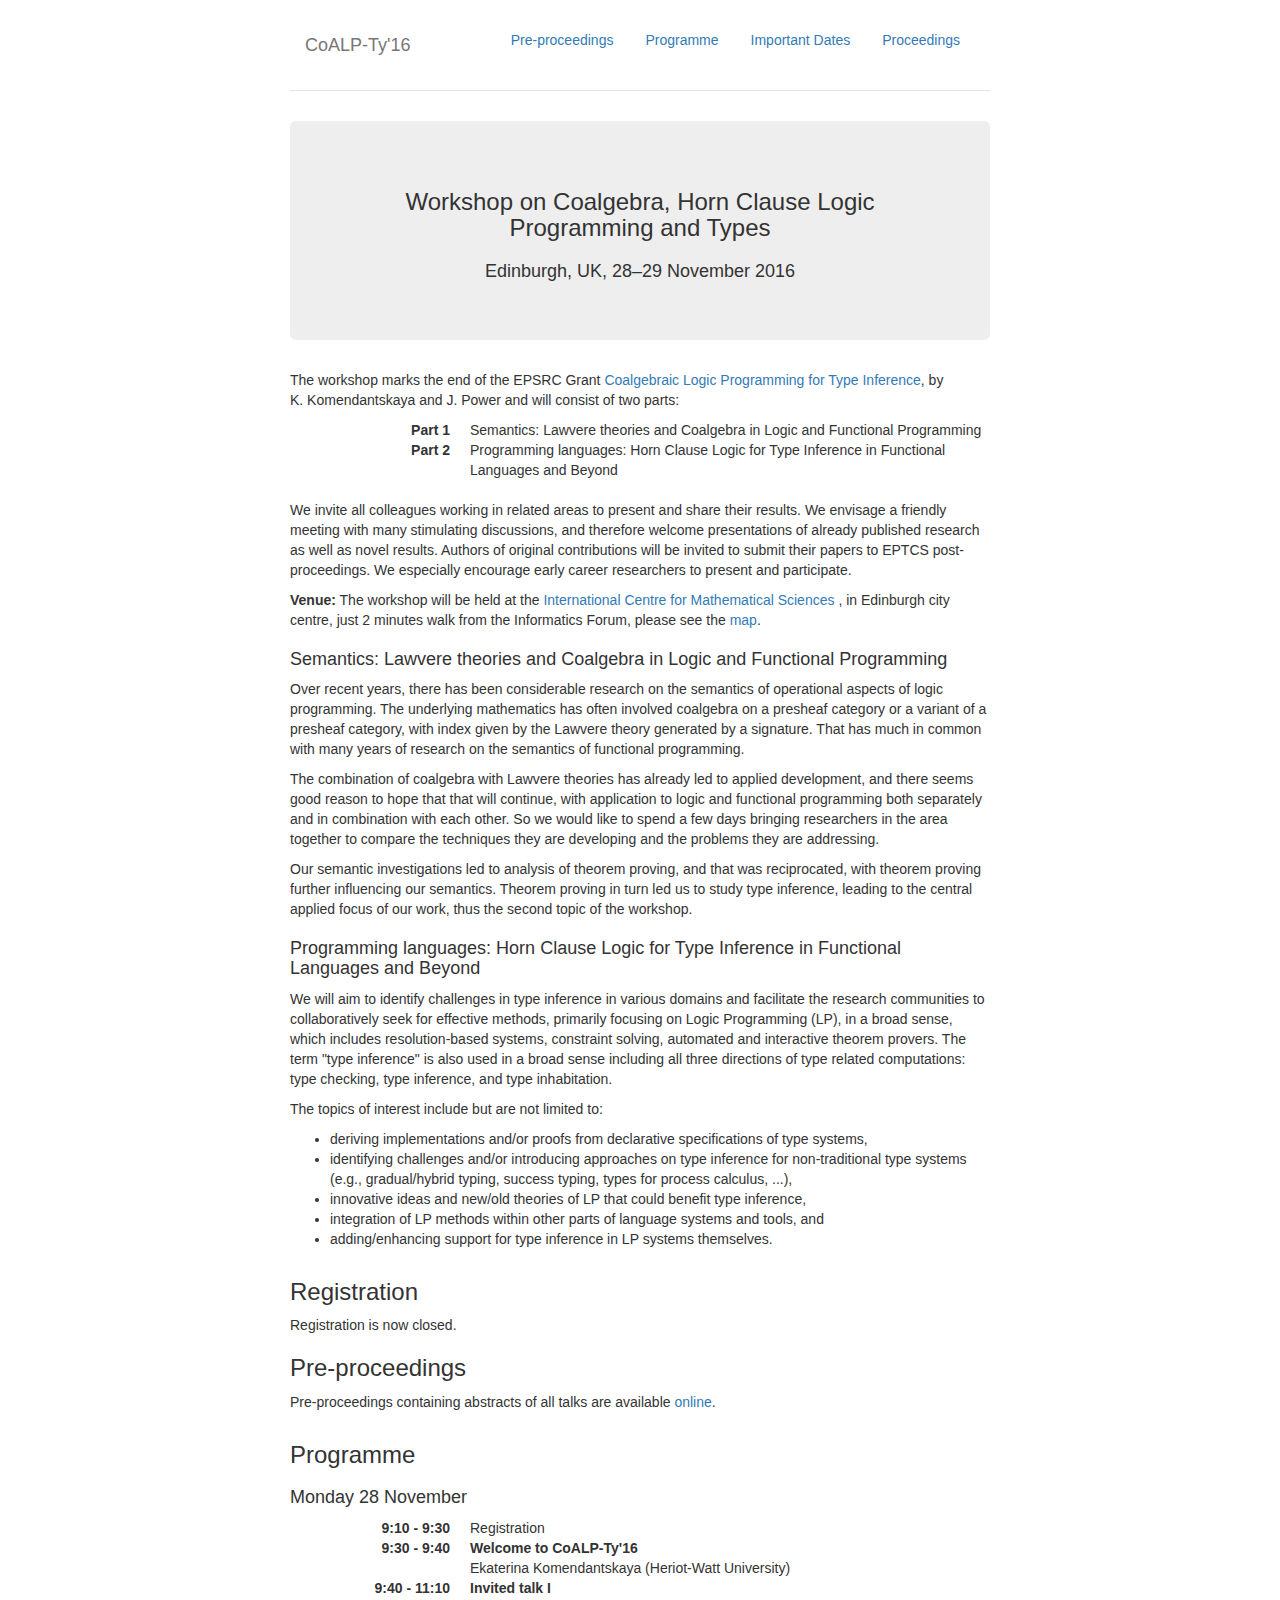
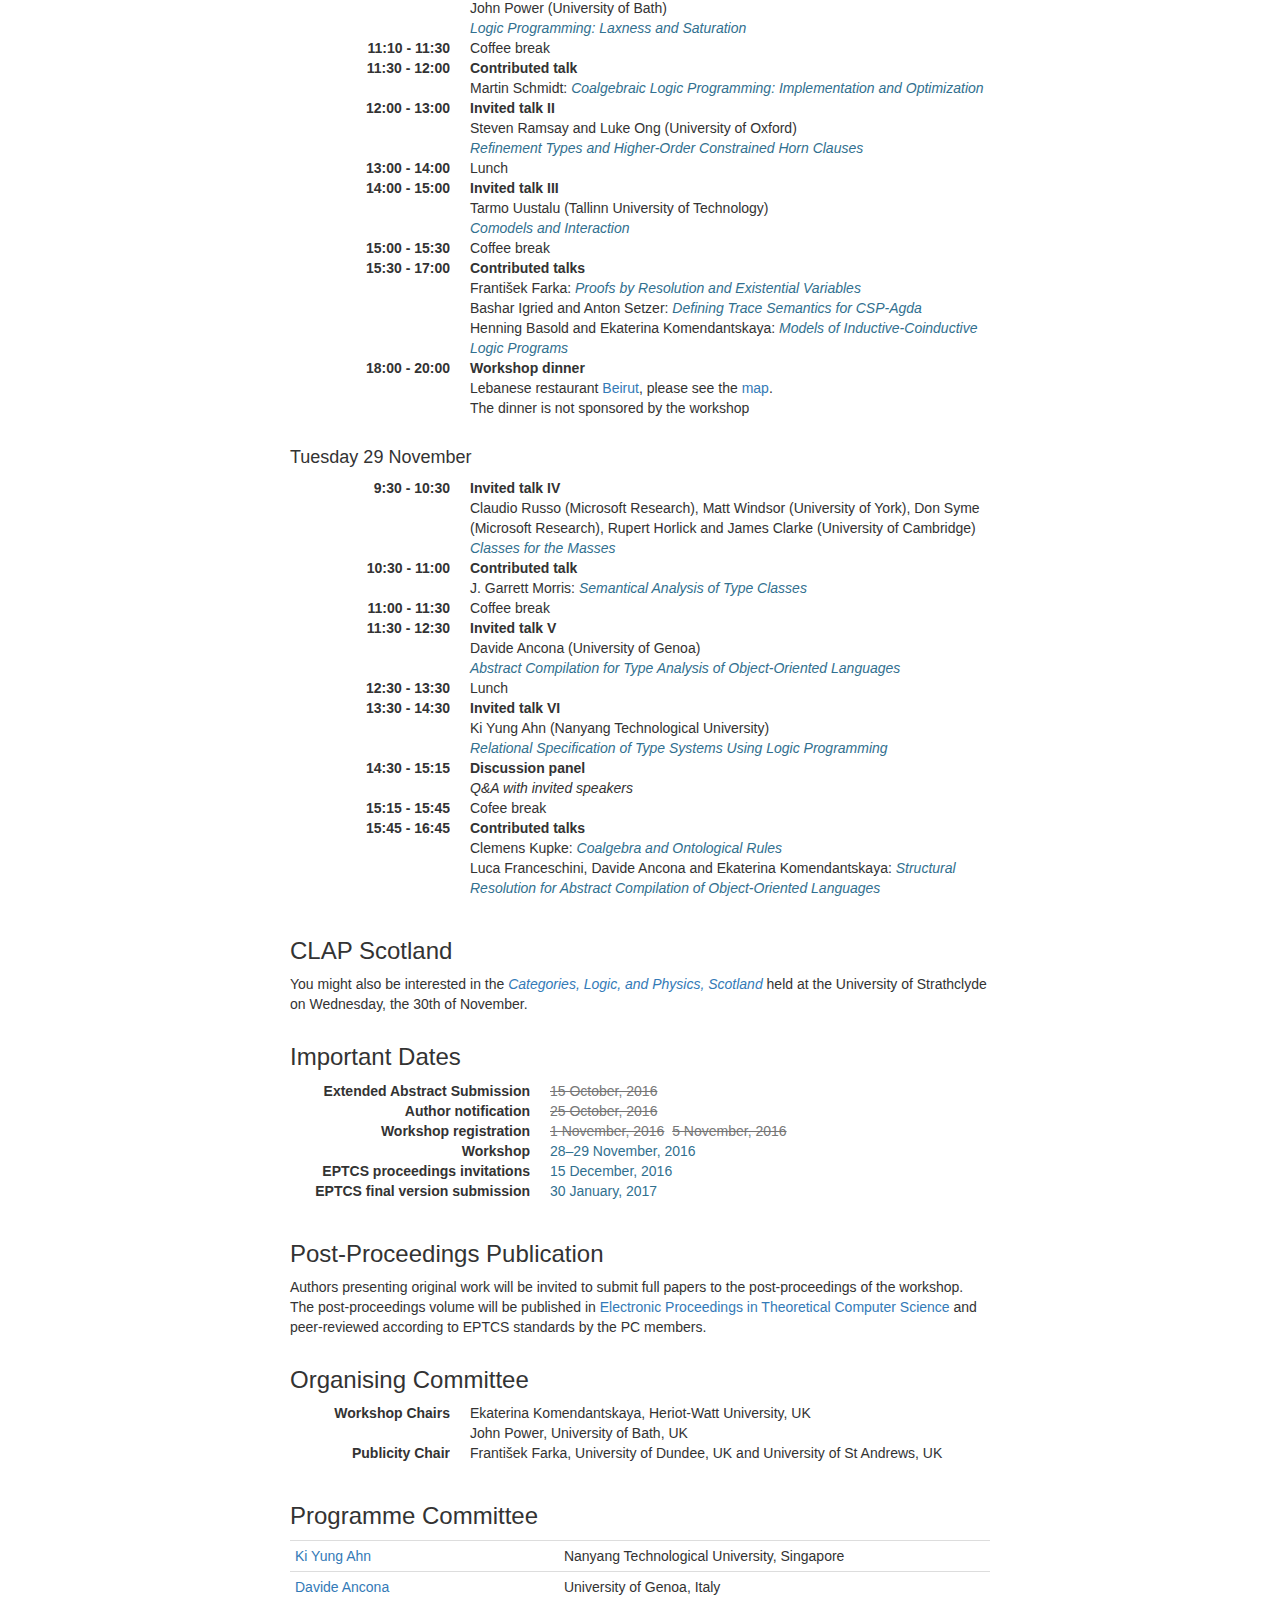
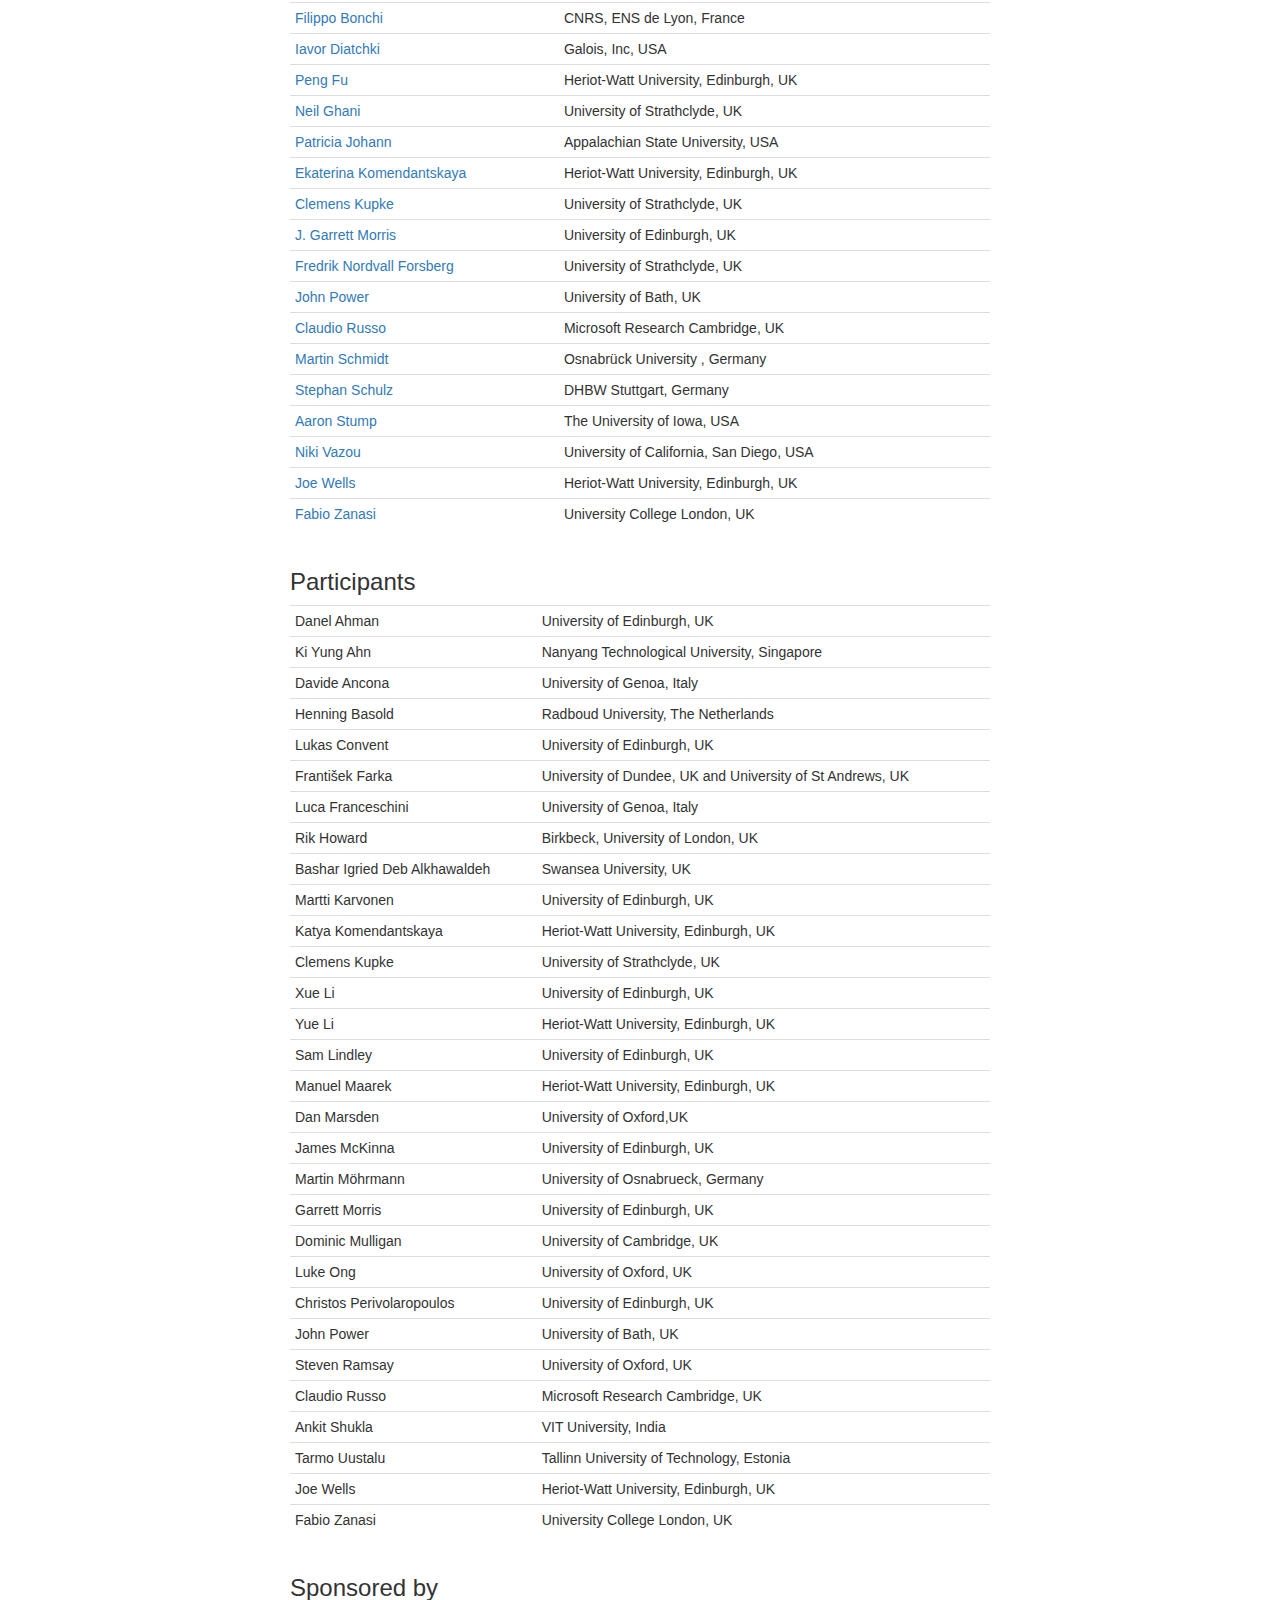
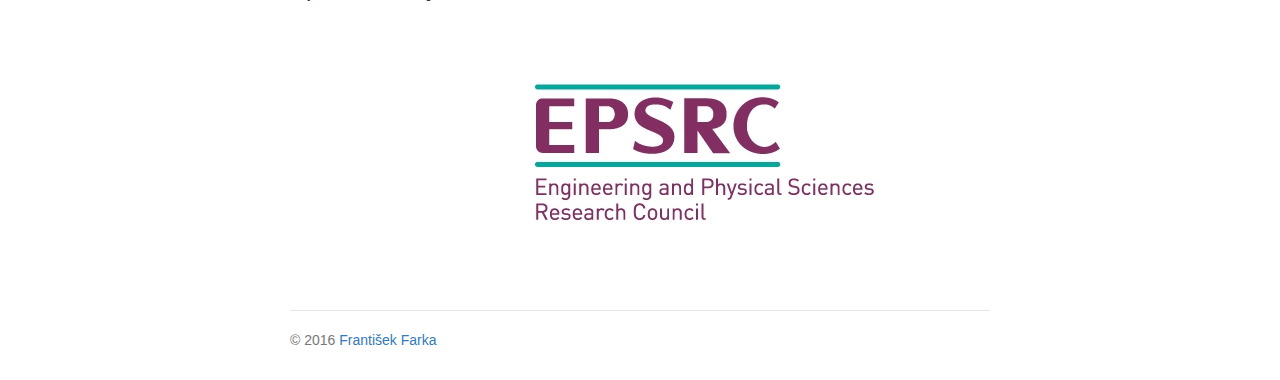
==== commit a55d0ddc: "proceedings" ====
--- a/coalpty16/index.html
+++ b/coalpty16/index.html
@@ -52,6 +52,7 @@
             <!--li role="presentation"><a href="#overview">Overview</a></li-->
             <!--li role="presentation"><a href="#programme">Programme</a></li-->
             <!--li role="registration"><a href="#registration">Registration</a></li-->
+            <li role="preproceedings"><a href="#preproceedings">Pre-proceedings</a></li-->
             <li role="programme"><a href="#programme">Programme</a></li>
             <li role="dates"><a href="#dates">Important Dates</a></li>
             <li role="presentation"><a href="#proceedings">Proceedings</a></li>
@@ -170,18 +171,30 @@
       </div>
 
 
+       <div class="row">
+          <div class="col-lg-12">
+              <a id="registration"></a>
+              <h3>Registration</h3>
+          </div>
+          <div class="col-lg-12">
+            <!--If you wish to attend the workshop please register 
+            <a href="https://goo.gl/forms/KAm83p1bcNAxw0ss2">here</a> by the
+            5th of November 2016.!-->
+            Registration is now closed. 
+          </div>
+      </div>
+
+      <div class="row">
+          <div class="col-lg-12">
+              <a id="preproceedings"></a>
+              <h3>Pre-proceedings</h3>
+
+              <p>Pre-proceedings containing abstracts of all talks are available
+              <a href="./proceedings.pdf">online</a>.
+          </div>
+      </div>
+
     
-
-         <div class="row">
-          <div class="col-lg-12">
-              <a id="registration"></a>
-              <h3>Preproceedings Booklet</h3>
-          </div>
-          <div class="col-lg-12">
-           <a href="proceedings.pdf">...is now available</a>.
-          </div>
-      </div>
-     
       <div class="row">
           <div class="col-lg-12">
               <a id="programme"></a>
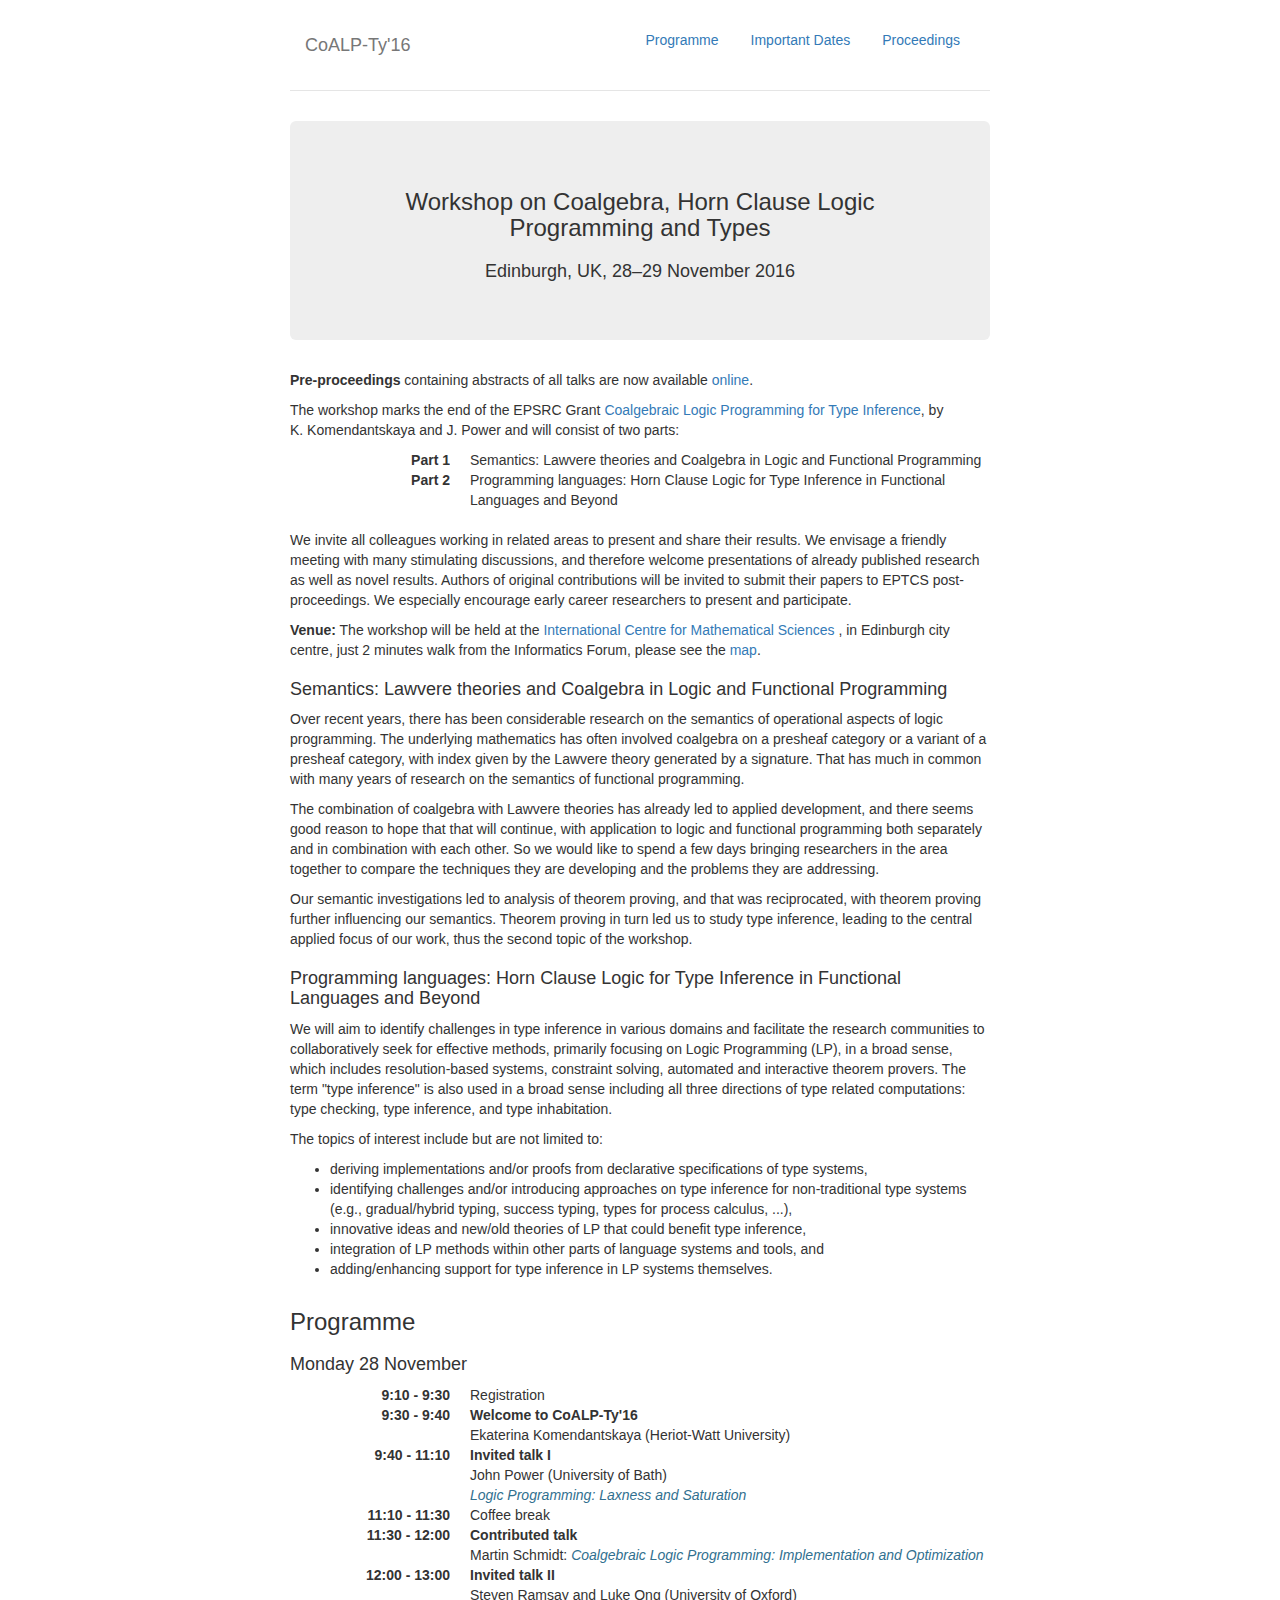
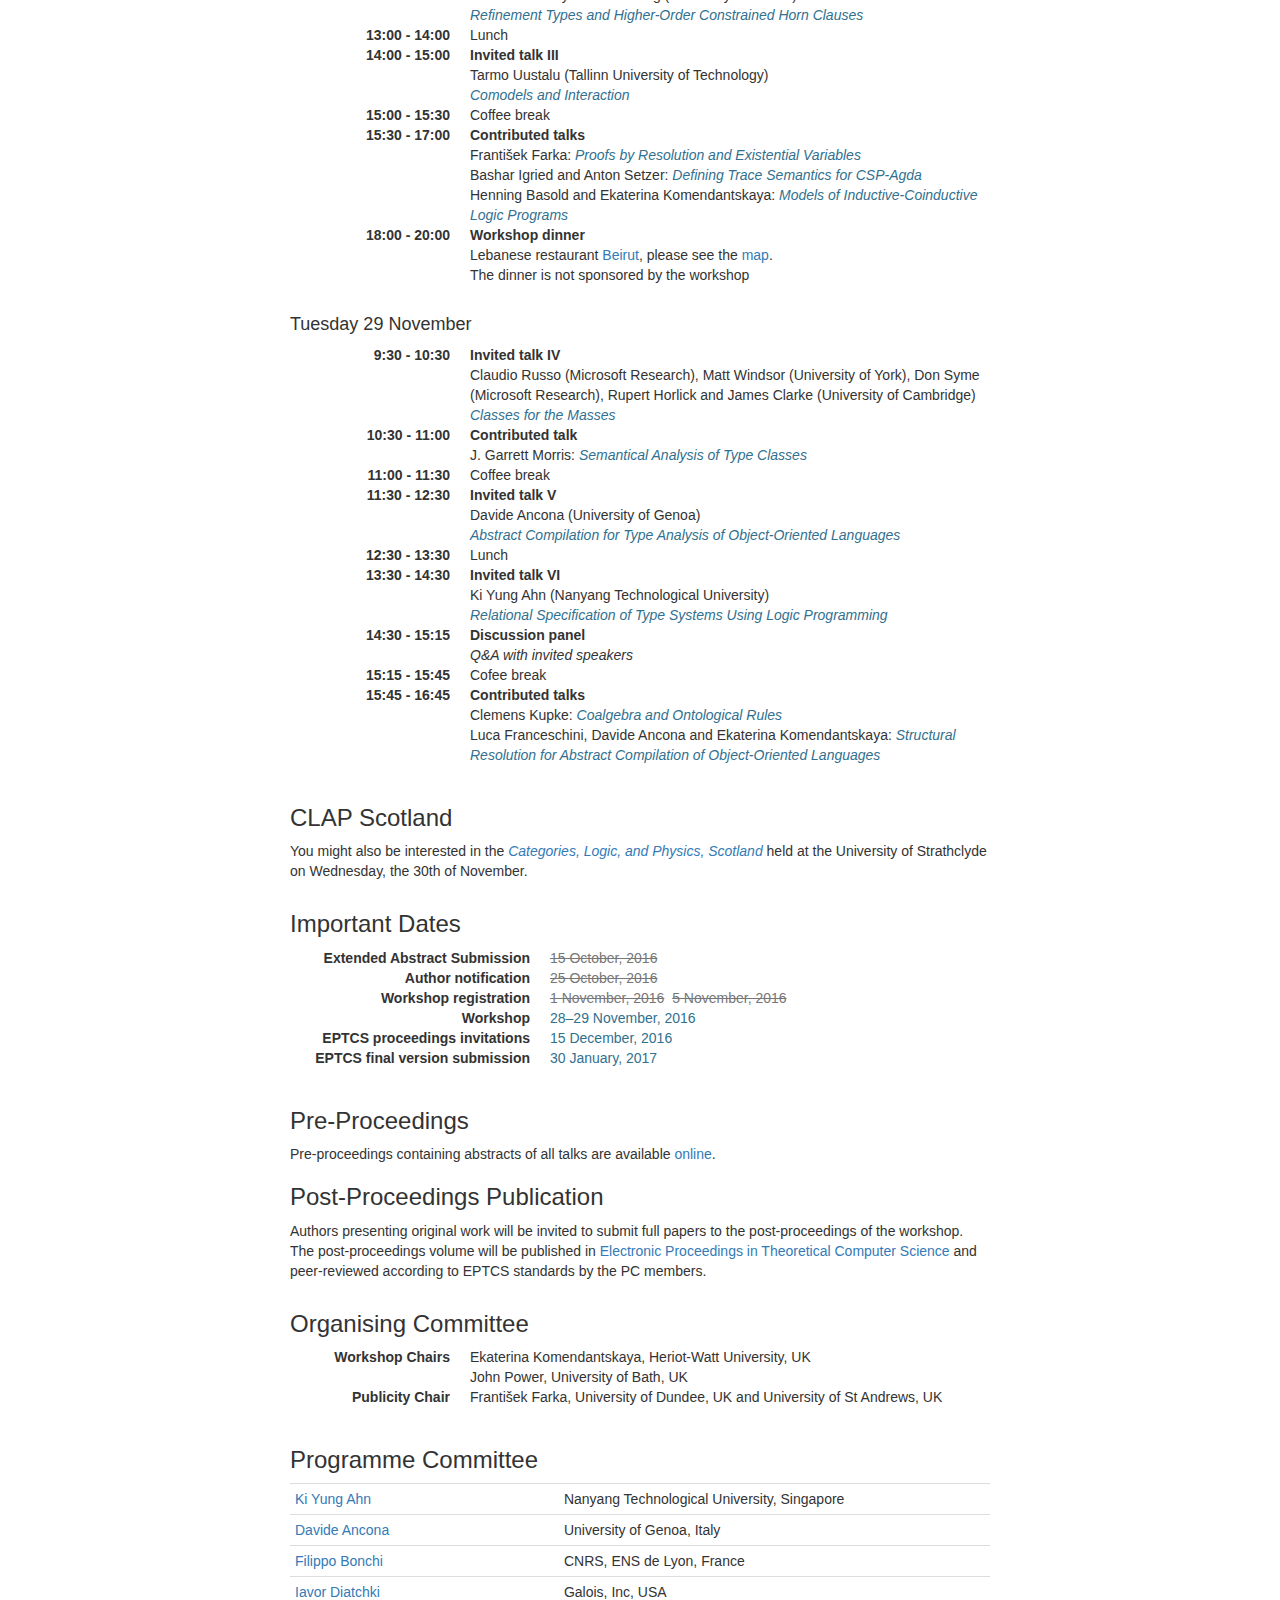
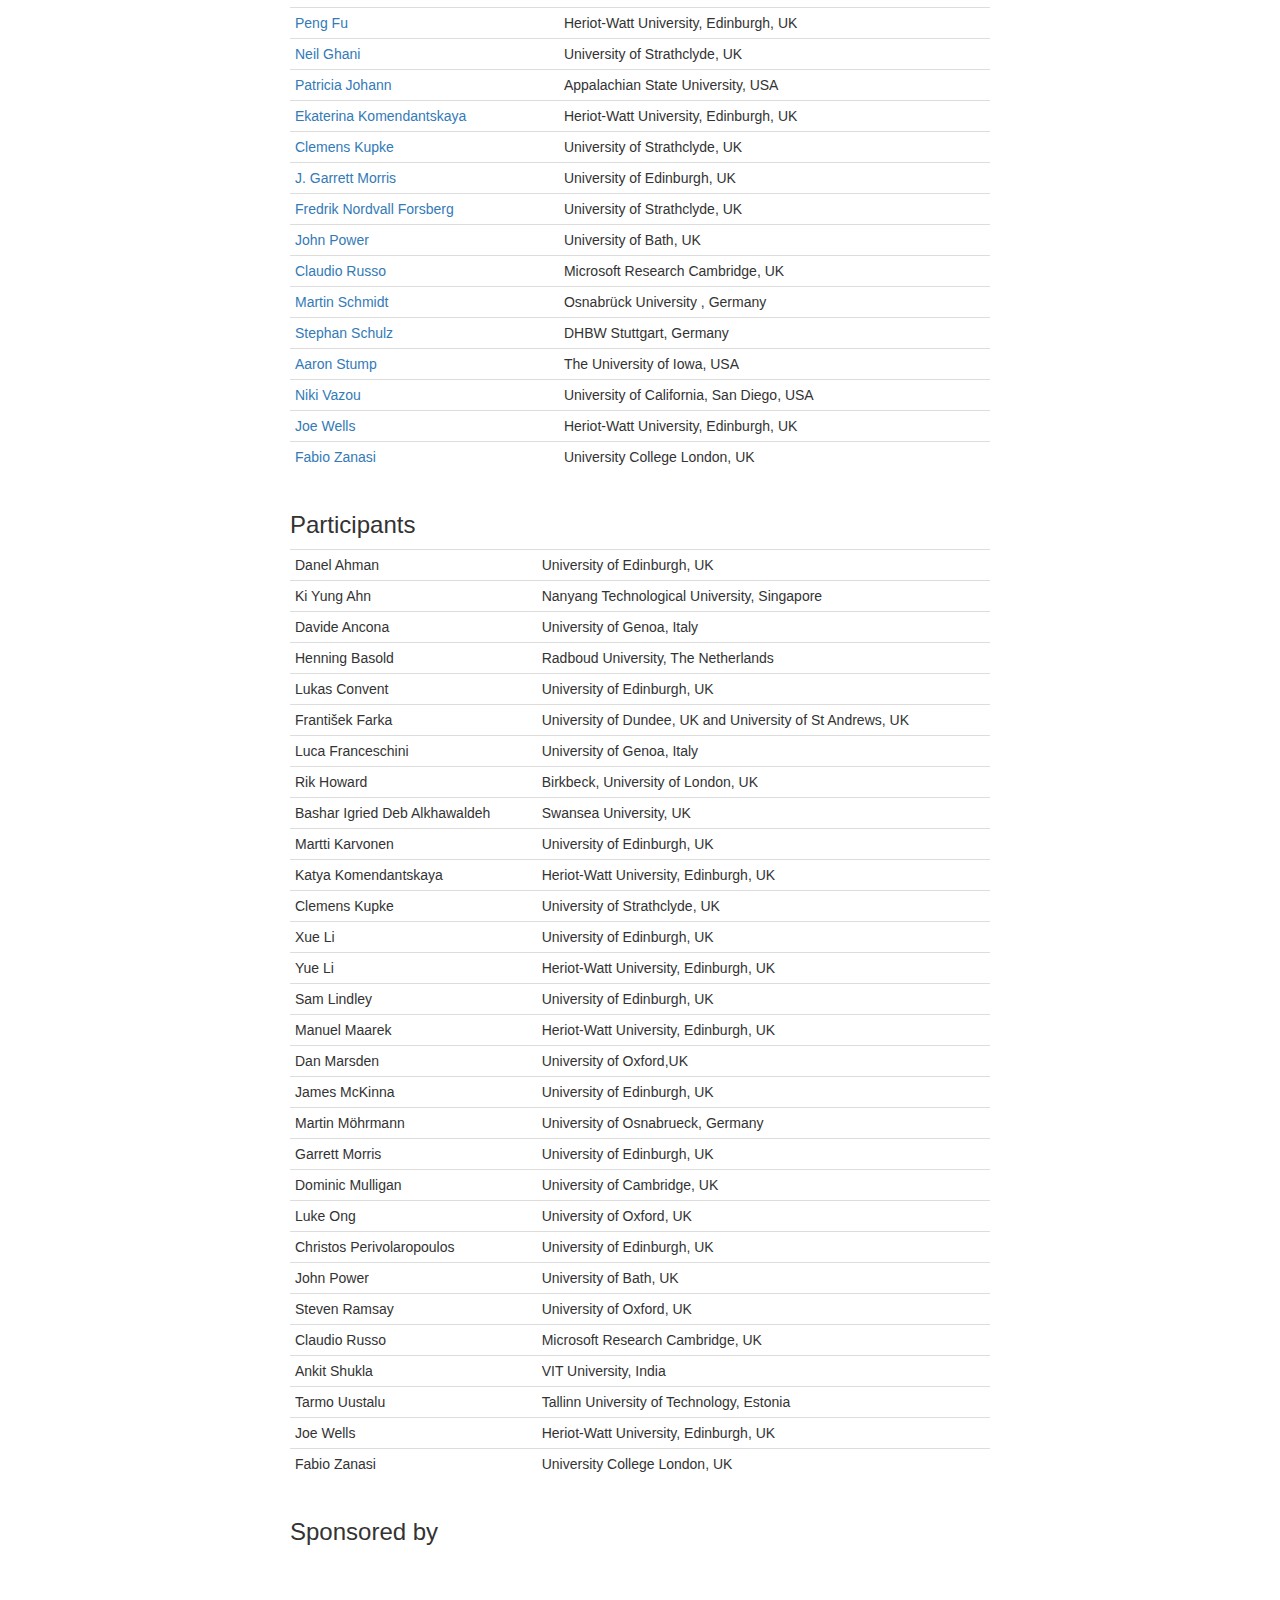
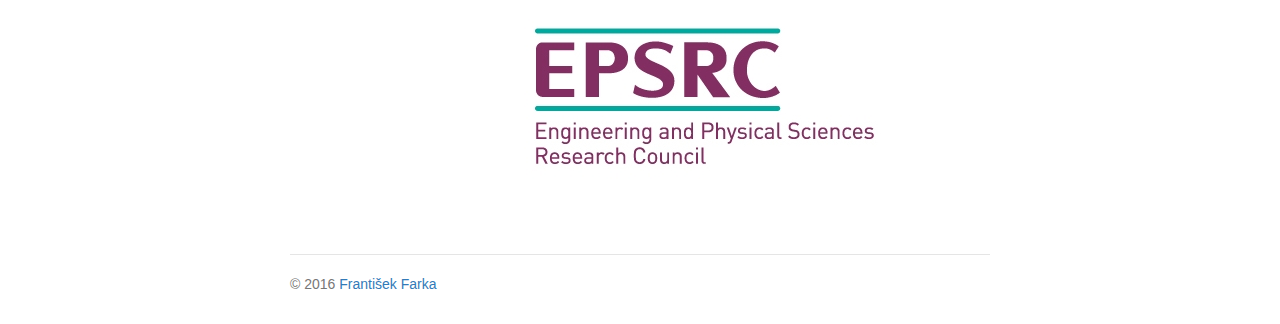
==== commit 020d6365: "Pre-proceedings into head of the page" ====
--- a/coalpty16/index.html
+++ b/coalpty16/index.html
@@ -52,7 +52,6 @@
             <!--li role="presentation"><a href="#overview">Overview</a></li-->
             <!--li role="presentation"><a href="#programme">Programme</a></li-->
             <!--li role="registration"><a href="#registration">Registration</a></li-->
-            <li role="preproceedings"><a href="#preproceedings">Pre-proceedings</a></li-->
             <li role="programme"><a href="#programme">Programme</a></li>
             <li role="dates"><a href="#dates">Important Dates</a></li>
             <li role="presentation"><a href="#proceedings">Proceedings</a></li>
@@ -69,6 +68,10 @@
 
       <div class="row">
           <div class="col-lg-12">
+
+              <p><b>Pre-proceedings</b> containing abstracts of all talks are 
+              now available <a href="./proceedings.pdf">online</a>.
+
               <p>The workshop marks the end of the EPSRC Grant <a href="http://www.macs.hw.ac.uk/~ek19/CoALP/">Coalgebraic
               Logic Programming for Type Inference</a>, by K.&nbsp;Komendantskaya and
               J.&nbsp;Power and will consist of two parts:</p>
@@ -171,30 +174,19 @@
       </div>
 
 
-       <div class="row">
+       <!--div class="row">
           <div class="col-lg-12">
               <a id="registration"></a>
               <h3>Registration</h3>
           </div>
           <div class="col-lg-12">
-            <!--If you wish to attend the workshop please register 
+            <If you wish to attend the workshop please register 
             <a href="https://goo.gl/forms/KAm83p1bcNAxw0ss2">here</a> by the
-            5th of November 2016.!-->
+            5th of November 2016.>
             Registration is now closed. 
           </div>
-      </div>
-
-      <div class="row">
-          <div class="col-lg-12">
-              <a id="preproceedings"></a>
-              <h3>Pre-proceedings</h3>
-
-              <p>Pre-proceedings containing abstracts of all talks are available
-              <a href="./proceedings.pdf">online</a>.
-          </div>
-      </div>
-
-    
+      </div-->
+
       <div class="row">
           <div class="col-lg-12">
               <a id="programme"></a>
@@ -343,6 +335,11 @@
       <div class="row">
             <div class="col-lg-12">
               <a id="proceedings"></a>
+              <h3>Pre-Proceedings</h3>
+
+              <p>Pre-proceedings containing abstracts of all talks are available
+              <a href="./proceedings.pdf">online</a>.
+
               <h3>Post-Proceedings Publication</h3>
 
               <p>Authors  presenting original work
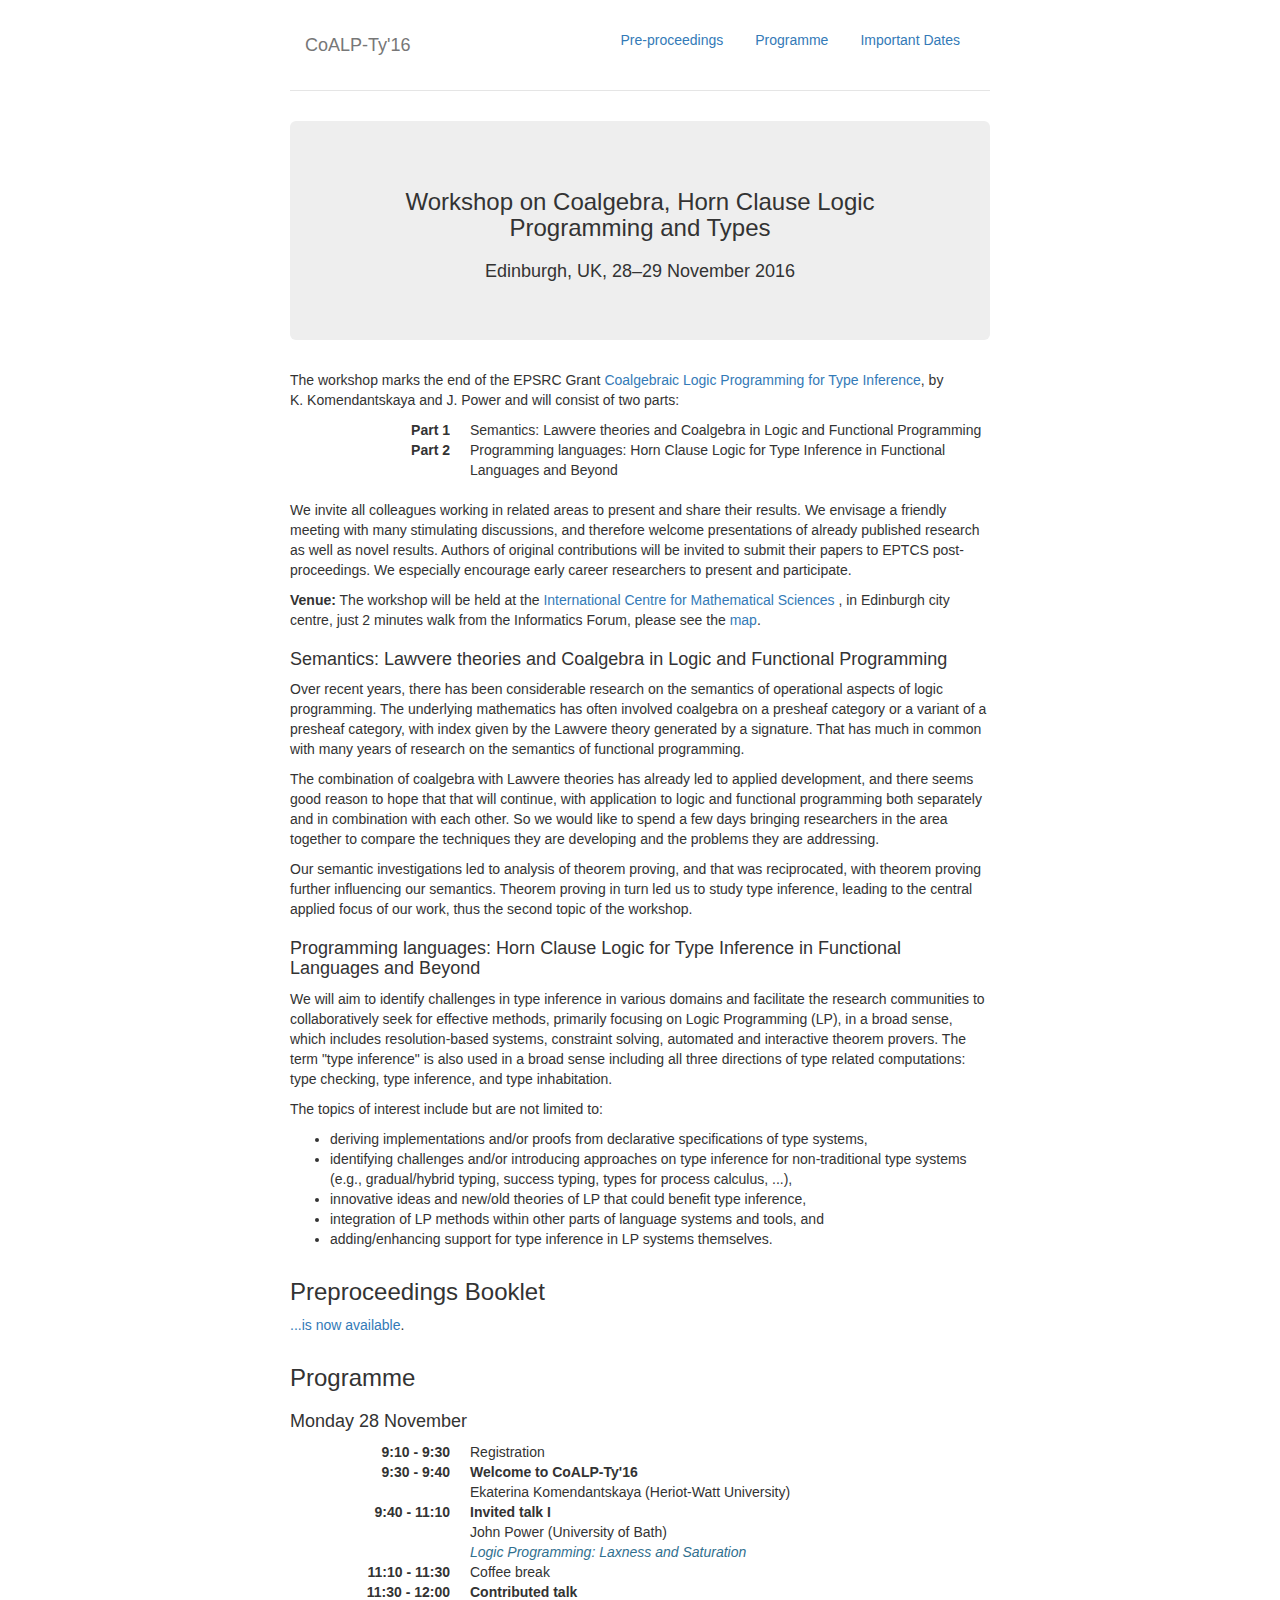
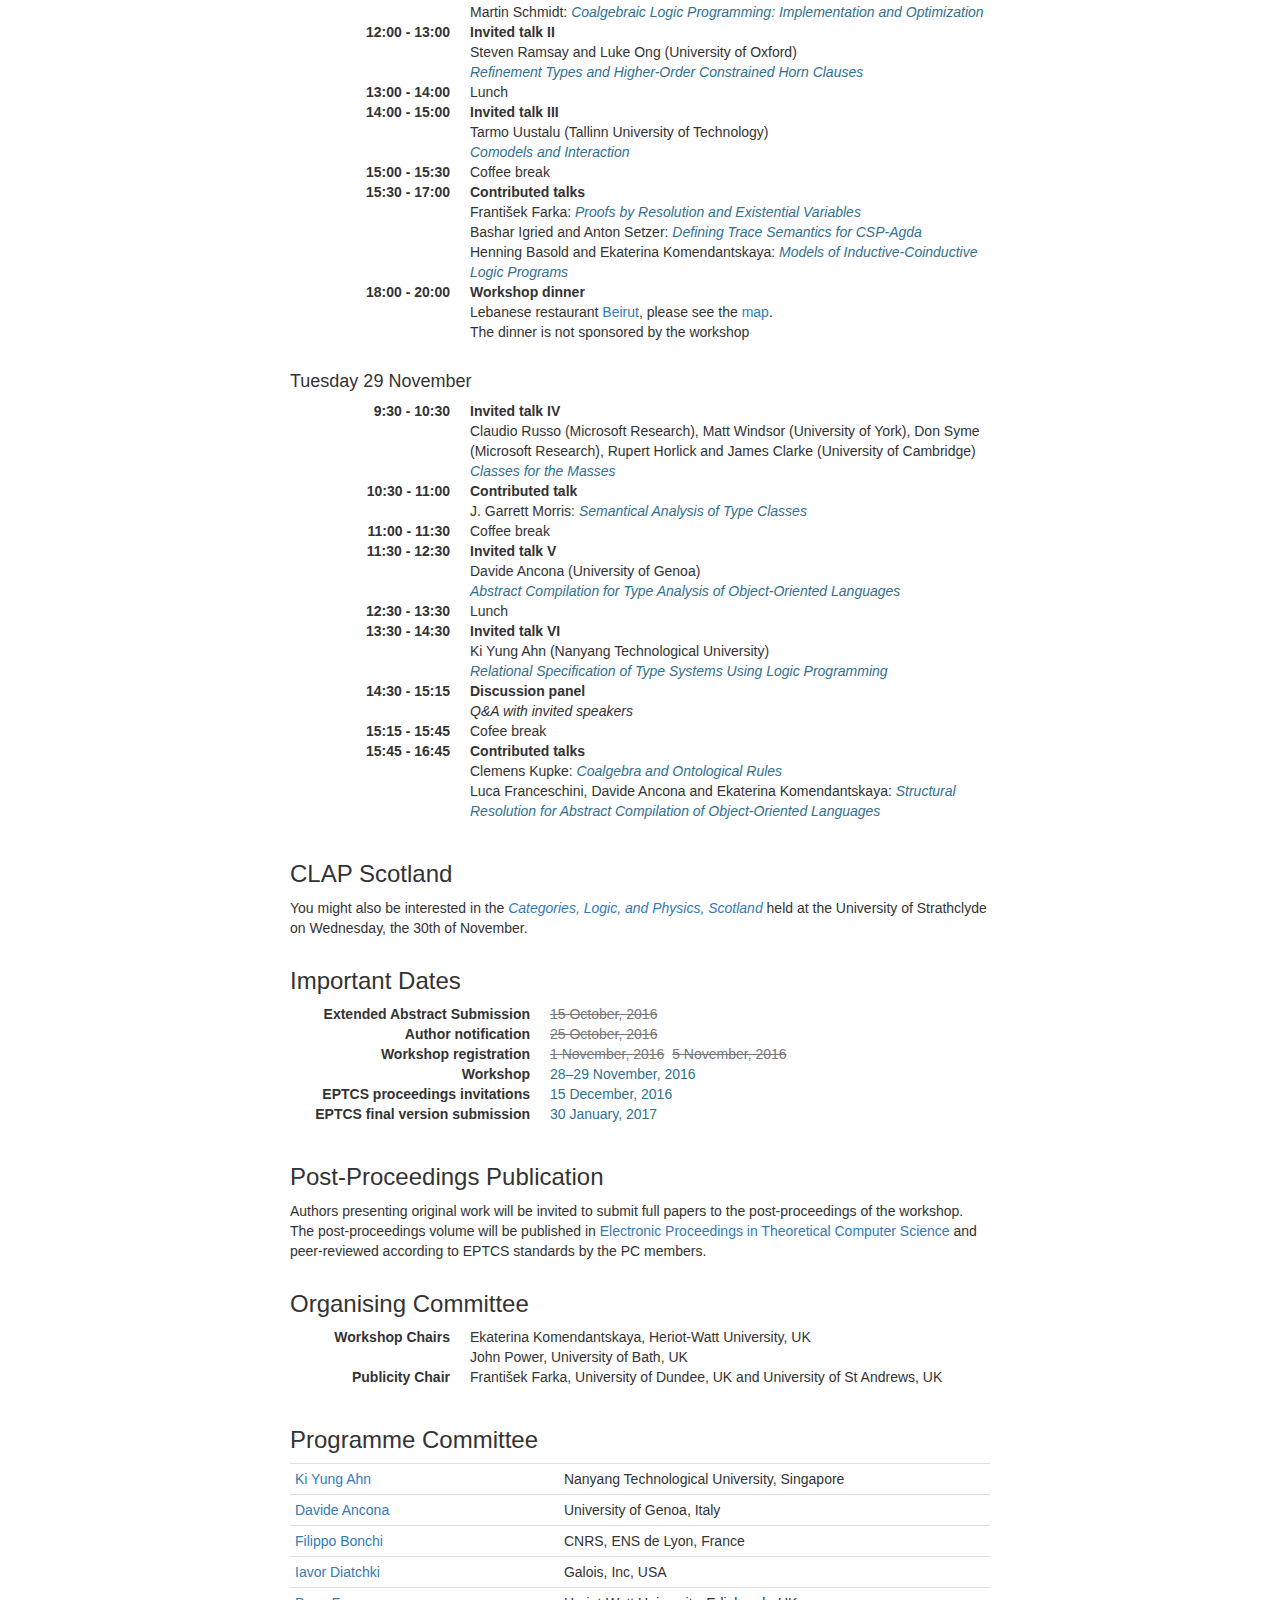
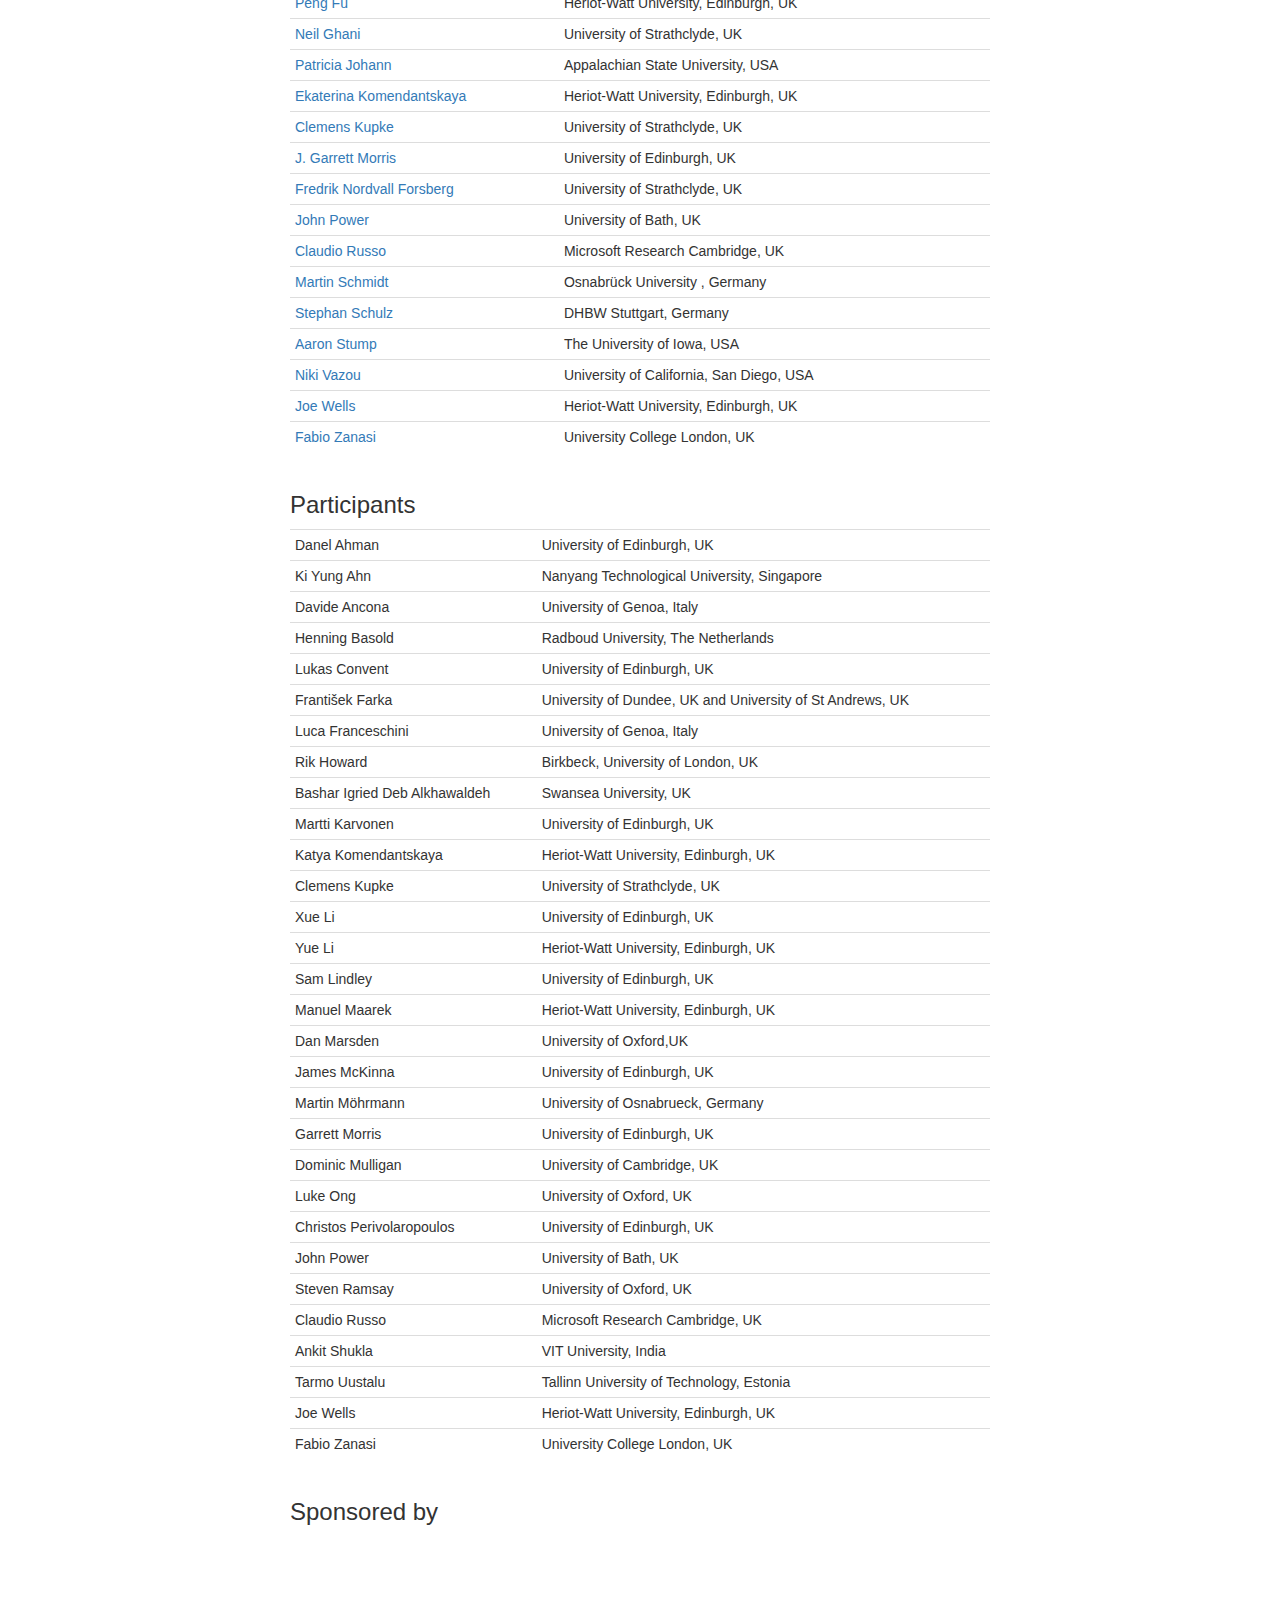
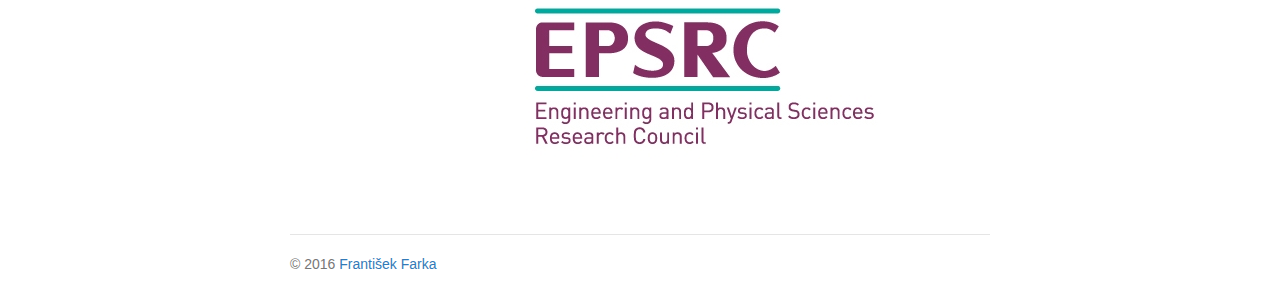
==== commit ffee91cb: "Merge branch 'master' of github.com:frantisekfarka/frantisekfarka.github.io" ====
--- a/coalpty16/index.html
+++ b/coalpty16/index.html
@@ -52,9 +52,11 @@
             <!--li role="presentation"><a href="#overview">Overview</a></li-->
             <!--li role="presentation"><a href="#programme">Programme</a></li-->
             <!--li role="registration"><a href="#registration">Registration</a></li-->
+            <li role="preproceedings"><a href="#preproceedings">Pre-proceedings</a></li>
             <li role="programme"><a href="#programme">Programme</a></li>
             <li role="dates"><a href="#dates">Important Dates</a></li>
-            <li role="presentation"><a href="#proceedings">Proceedings</a></li>
+            <!--li role="presentation"><a
+                href="#proceedings">Proceedings</a></li-->
           </ul>
         </nav>
         <!--h3 class="text-muted">CoALP-Ty'16</h3-->
@@ -68,9 +70,6 @@
 
       <div class="row">
           <div class="col-lg-12">
-
-              <p><b>Pre-proceedings</b> containing abstracts of all talks are 
-              now available <a href="./proceedings.pdf">online</a>.
 
               <p>The workshop marks the end of the EPSRC Grant <a href="http://www.macs.hw.ac.uk/~ek19/CoALP/">Coalgebraic
               Logic Programming for Type Inference</a>, by K.&nbsp;Komendantskaya and
@@ -174,19 +173,16 @@
       </div>
 
 
-       <!--div class="row">
-          <div class="col-lg-12">
-              <a id="registration"></a>
-              <h3>Registration</h3>
-          </div>
-          <div class="col-lg-12">
-            <If you wish to attend the workshop please register 
-            <a href="https://goo.gl/forms/KAm83p1bcNAxw0ss2">here</a> by the
-            5th of November 2016.>
-            Registration is now closed. 
-          </div>
-      </div-->
-
+
+       <div class="row">
+          <div class="col-lg-12">
+              <a id="preproceedings"></a>
+              <h3>Preproceedings Booklet</h3>
+
+              <p><a href="proceedings.pdf">...is now available</a>.</p>
+          </div>
+      </div>
+     
       <div class="row">
           <div class="col-lg-12">
               <a id="programme"></a>
@@ -335,11 +331,6 @@
       <div class="row">
             <div class="col-lg-12">
               <a id="proceedings"></a>
-              <h3>Pre-Proceedings</h3>
-
-              <p>Pre-proceedings containing abstracts of all talks are available
-              <a href="./proceedings.pdf">online</a>.
-
               <h3>Post-Proceedings Publication</h3>
 
               <p>Authors  presenting original work
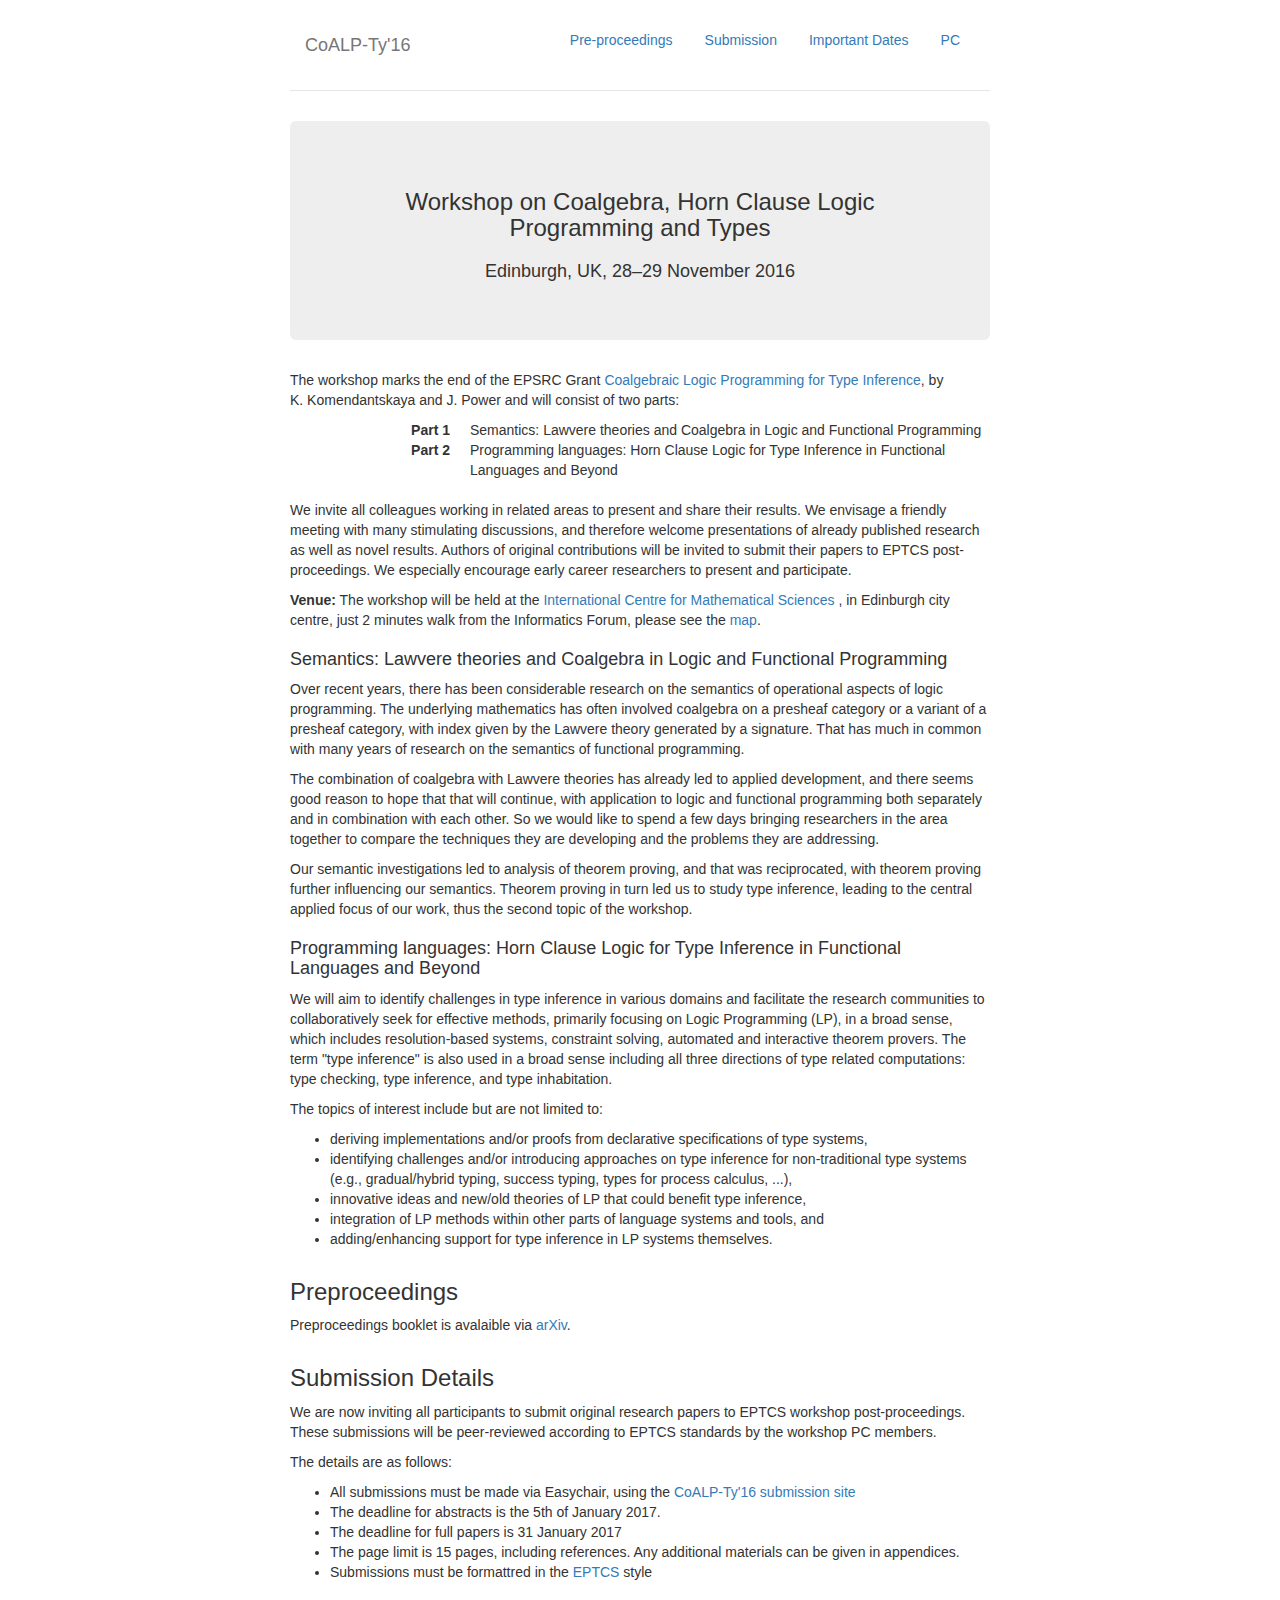
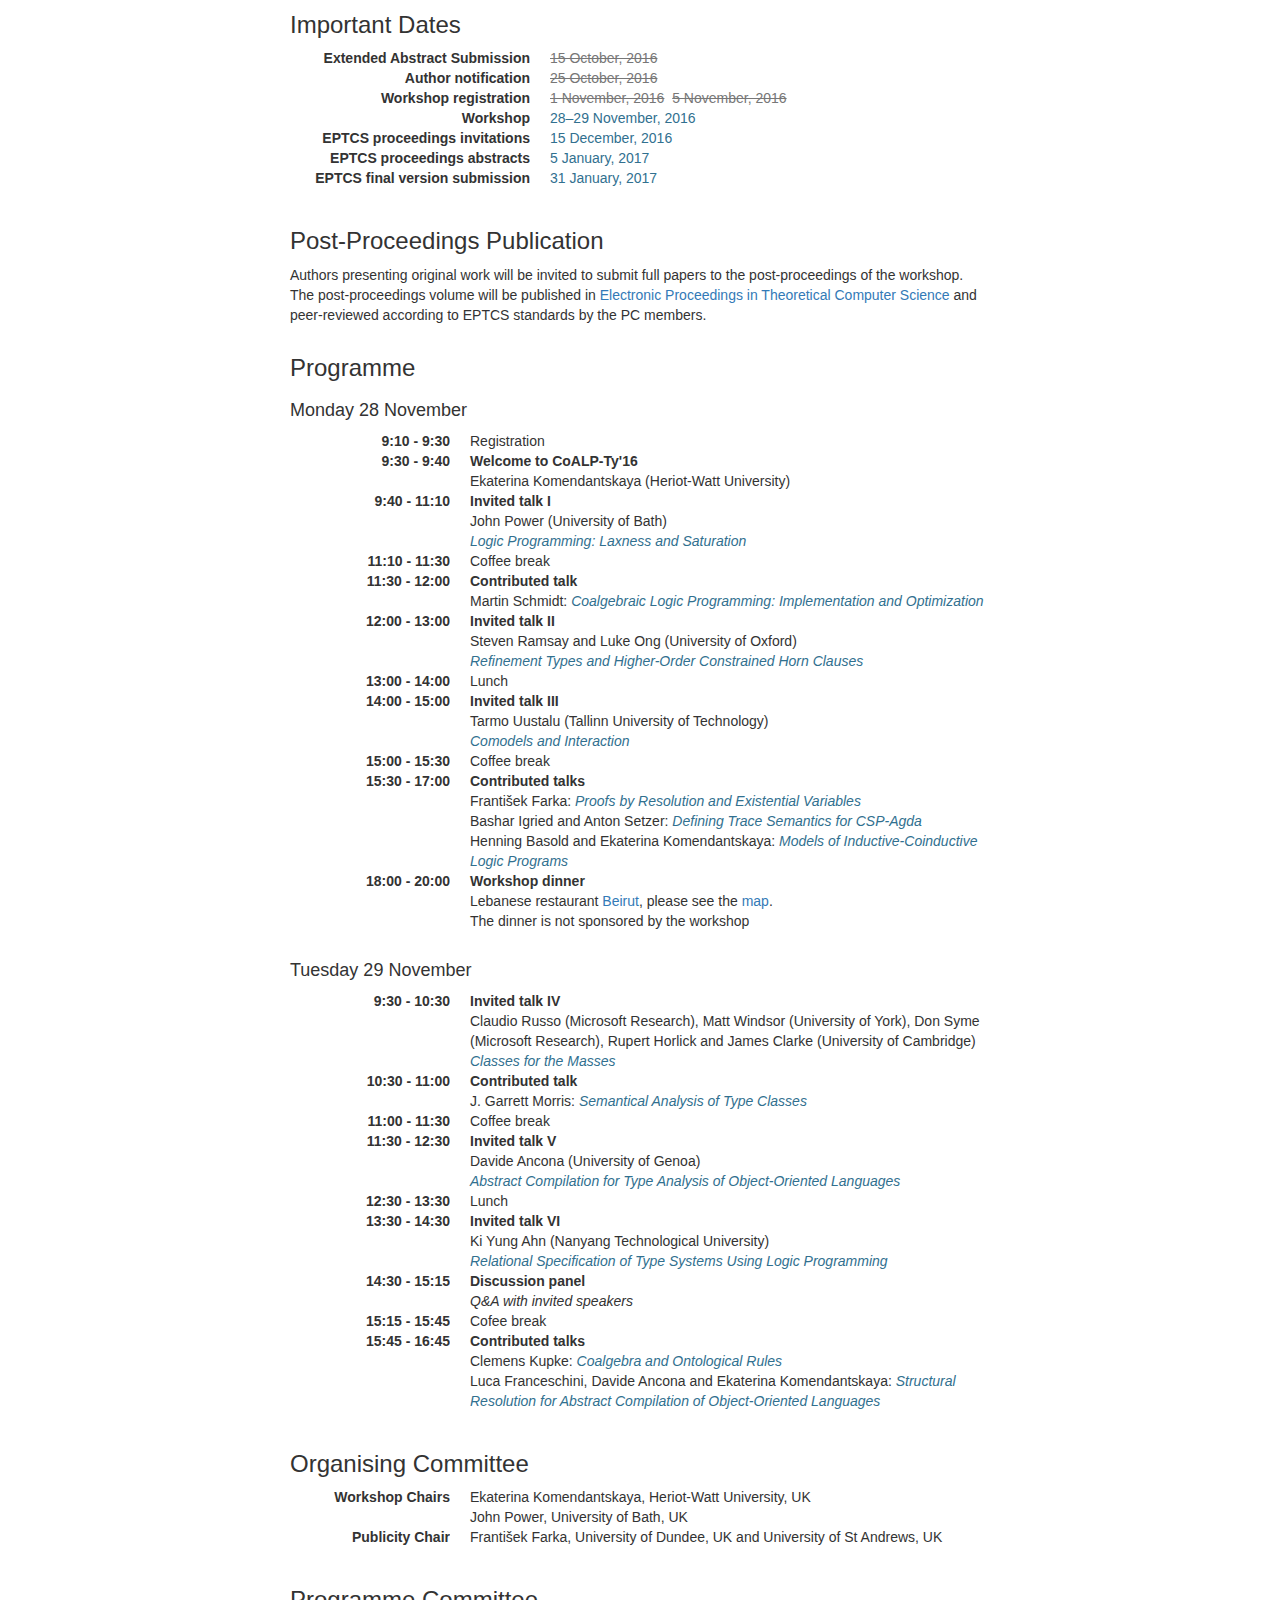
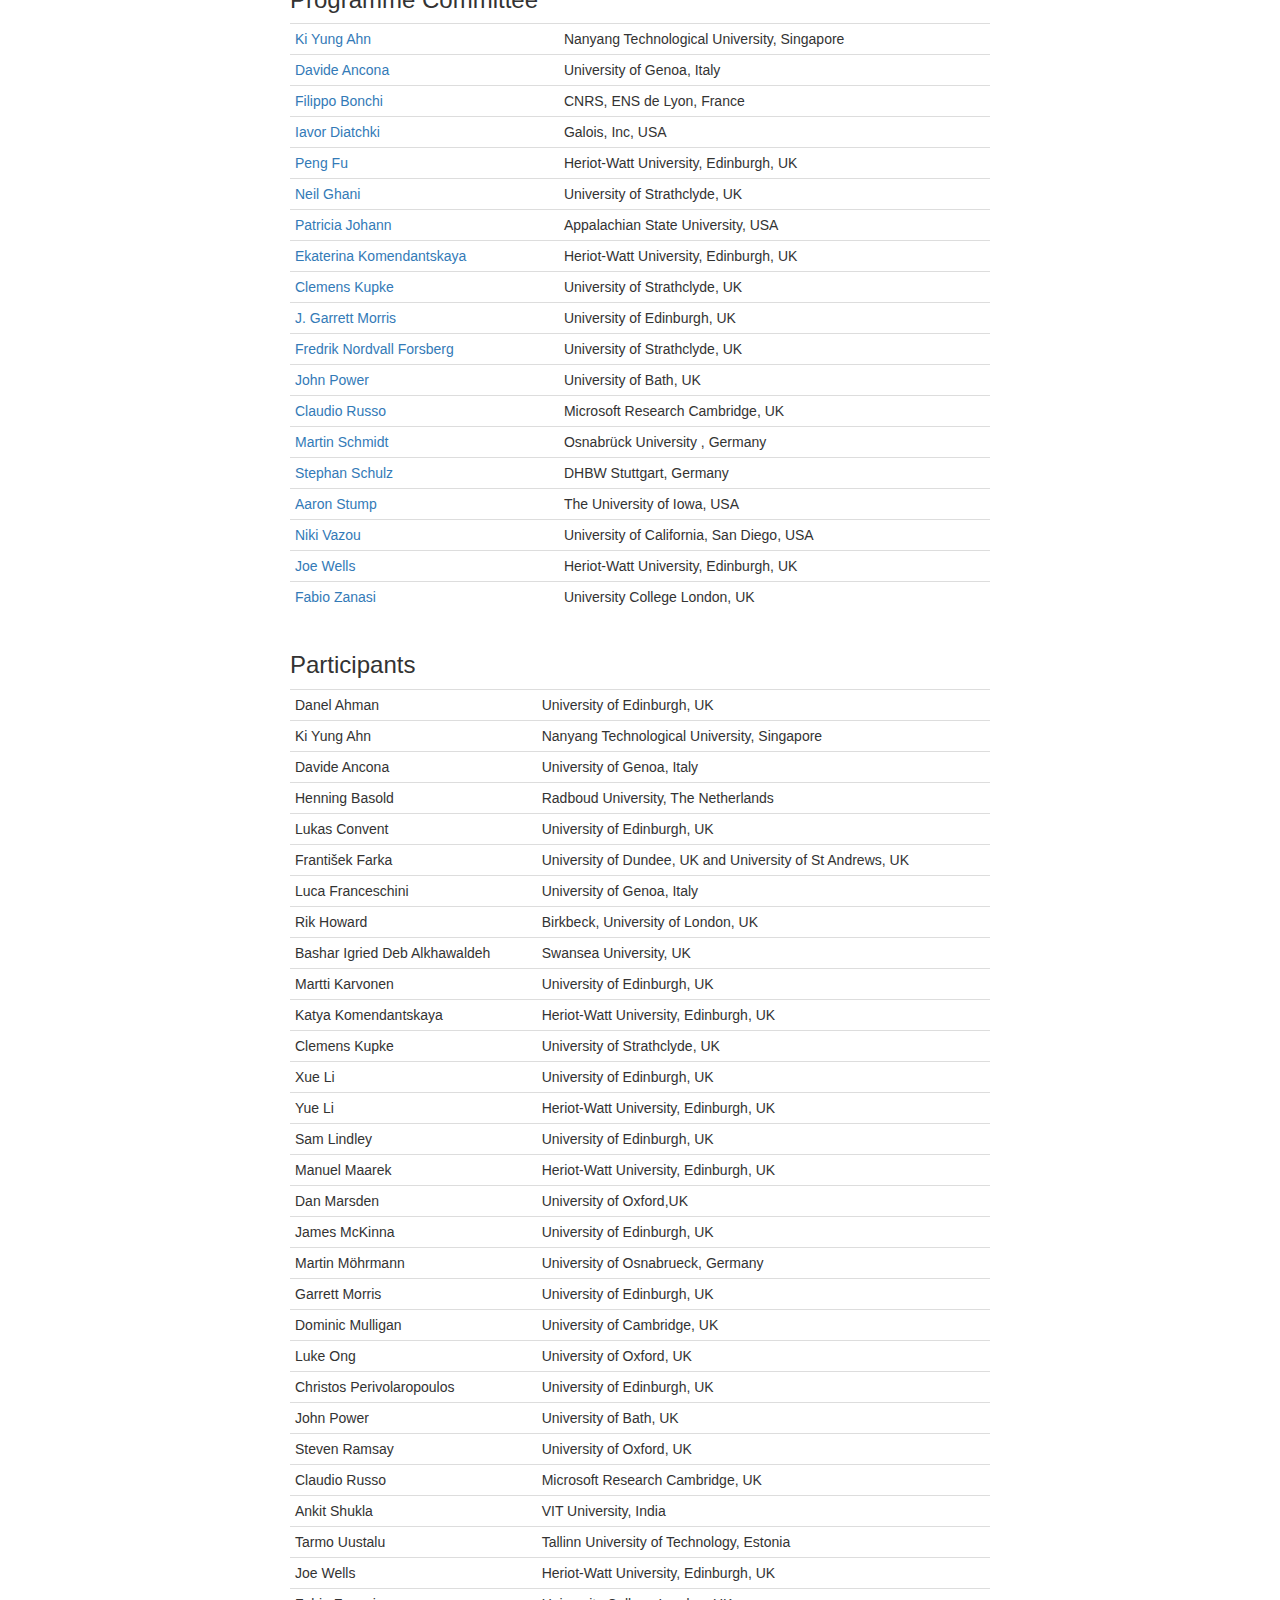
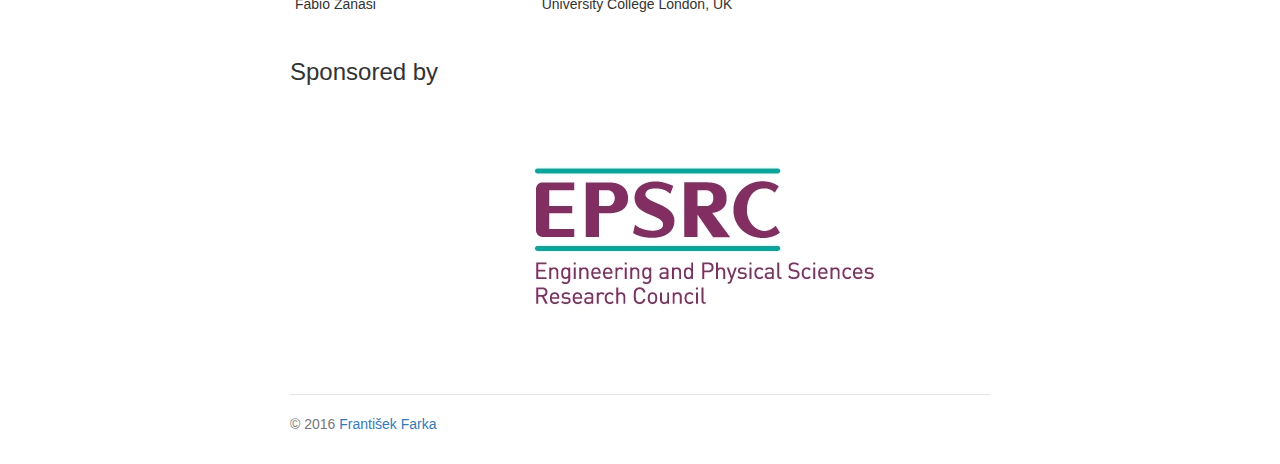
==== commit 5f47b6a4: "formatted for postproceedings" ====
--- a/coalpty16/index.html
+++ b/coalpty16/index.html
@@ -53,10 +53,9 @@
             <!--li role="presentation"><a href="#programme">Programme</a></li-->
             <!--li role="registration"><a href="#registration">Registration</a></li-->
             <li role="preproceedings"><a href="#preproceedings">Pre-proceedings</a></li>
-            <li role="programme"><a href="#programme">Programme</a></li>
+            <li role="submission"><a href="#submission">Submission</a></li>
             <li role="dates"><a href="#dates">Important Dates</a></li>
-            <!--li role="presentation"><a
-                href="#proceedings">Proceedings</a></li-->
+            <li role="pc"><a href="#pc">PC</a></li>
           </ul>
         </nav>
         <!--h3 class="text-muted">CoALP-Ty'16</h3-->
@@ -177,12 +176,89 @@
        <div class="row">
           <div class="col-lg-12">
               <a id="preproceedings"></a>
-              <h3>Preproceedings Booklet</h3>
-
-              <p><a href="proceedings.pdf">...is now available</a>.</p>
-          </div>
-      </div>
-     
+              <h3>Preproceedings</h3>
+
+              <p>Preproceedings booklet is avalaible via <a href=
+                  "https://arxiv.org/abs/1612.03032">arXiv</a>.</p>
+          </div>
+      </div>
+
+       <div class="row">
+            <div class="col-lg-12">
+                <a id="submission"></a>
+                <h3>Submission Details</h3>
+
+                <p>We are now inviting all participants to submit original
+                  research papers to EPTCS workshop post-proceedings.
+                  These submissions will be peer-reviewed according to EPTCS
+                  standards by the workshop PC members.
+                </p>
+
+                <p>The details are as follows:
+
+                    <ul>
+                        <li>All submissions must be made via Easychair, using the
+                            <a
+                        href="https://easychair.org/conferences/?conf=coalpty16">
+                                CoALP-Ty'16 submission site</a>
+
+                        </li>
+                        <li>The deadline for abstracts is the 5th of January
+                            2017.</li>
+                        <li>The deadline for full papers is 31 January 2017</li>
+                        <li>The page limit is 15 pages, including references.
+                          Any additional materials can be given in
+                          appendices.</li>
+                        <li>Submissions must be formattred in the <a
+                        href="http://style.eptcs.org/">EPTCS</a> style</li>
+                    </ul>
+            </div>
+      </div>
+
+
+
+      <div class="row">
+          <div class="col-lg-12">
+              <a id="dates"></a>
+              <h3>Important Dates</h3>
+          </div>
+          <div class="col-lg-12">
+              <dl class="dl-horizontal dl-wide">
+		  <dt>Extended Abstract Submission</dt>
+                    <dd class="text-muted"><del>15 October, 2016</del></dd>
+                  <dt>Author notification</dt>
+                    <dd class="text-muted"><del>25 October, 2016</del></dd>
+                  <dt>Workshop registration</dt>
+                    <dd class="text-muted"><del>1 November, 2016</del>&nbsp;
+                        <del>5 November, 2016</del></dd>
+                  <dt> Workshop</dt>
+                        <dd class="text-info">28&ndash;29 November, 2016</dd>
+		  <dt>EPTCS proceedings invitations</dt>
+                        <dd class="text-info">15 December, 2016</dd>
+		  <dt>EPTCS proceedings abstracts</dt>
+                        <dd class="text-info">5 January, 2017</dd>
+		  <dt>EPTCS final version submission</dt>
+                        <dd class="text-info">31 January, 2017</dd>
+              </dl>
+            </div>
+      </div>
+
+      <div class="row">
+            <div class="col-lg-12">
+              <a id="proceedings"></a>
+              <h3>Post-Proceedings Publication</h3>
+
+              <p>Authors  presenting original work
+              will be invited to submit full papers to the post-proceedings
+              of the workshop. The post-proceedings volume  will be published
+              in <a href="http://www.eptcs.org/">Electronic Proceedings
+              in Theoretical Computer Science</a> and peer-reviewed
+              according to EPTCS standards by the PC members.</p>
+
+            </div>
+      </div>
+
+    
       <div class="row">
           <div class="col-lg-12">
               <a id="programme"></a>
@@ -287,7 +363,7 @@
             </div>
       </div>
  
-      <div class="row">
+      <!--div class="row">
           <div class="col-lg-12">
               <a id="dates"></a>
               <h3>CLAP Scotland</h3>
@@ -301,83 +377,13 @@
                 on Wedneѕday, the 30th of November.
               </p>
          </div>
-     </div>
-
-
-      <div class="row">
-          <div class="col-lg-12">
-              <a id="dates"></a>
-              <h3>Important Dates</h3>
-          </div>
-          <div class="col-lg-12">
-              <dl class="dl-horizontal dl-wide">
-		  <dt>Extended Abstract Submission</dt>
-                    <dd class="text-muted"><del>15 October, 2016</del></dd>
-                  <dt>Author notification</dt>
-                    <dd class="text-muted"><del>25 October, 2016</del></dd>
-                  <dt>Workshop registration</dt>
-                    <dd class="text-muted"><del>1 November, 2016</del>&nbsp;
-                        <del>5 November, 2016</del></dd>
-                  <dt> Workshop</dt>
-                        <dd class="text-info">28&ndash;29 November, 2016</dd>
-		  <dt>EPTCS proceedings invitations</dt>
-                        <dd class="text-info">15 December, 2016</dd>
-		  <dt>EPTCS final version submission</dt>
-                        <dd class="text-info">30 January, 2017</dd>
-              </dl>
-            </div>
-      </div>
-
-      <div class="row">
-            <div class="col-lg-12">
-              <a id="proceedings"></a>
-              <h3>Post-Proceedings Publication</h3>
-
-              <p>Authors  presenting original work
-              will be invited to submit full papers to the post-proceedings
-              of the workshop. The post-proceedings volume  will be published
-              in <a href="http://www.eptcs.org/">Electronic Proceedings
-              in Theoretical Computer Science</a> and peer-reviewed
-              according to EPTCS standards by the PC members.</p>
-
-            </div>
-      </div>
+     </div-->
 
 
       
-      <!--div class="row">
-            <div class="col-lg-12">
-                <a id="submissions"></a>
-                <h3>Submission Details</h3>
-
-                <p>Submissions must be made  via <a href="https://easychair.org/conferences/?conf=lpti2016">EasyChair</a>.
-		</p>
-
-		<p>We solicit two types of contributions:</p>
-		  <ol>
-                      <li>Regular papers to be evaluated by the PC for
-                          publication in the proceedings:
-                        They must have a length of at most 20 pages, formatted
-                        in the <a href="http://style.eptcs.org/">EPTCS</a>
-                        style. They must contain original contributions, be
-                        clearly written, and include appropriate reference to
-                        and comparison with related work. 
-                      </li>
-                      <li> Short contributions:
-                        These will not be published in the proceedings but will
-                        be bundled in a technical report. They should be no more
-                        than 2 pages in the <a
-                        href="http://style.eptcs.org/">EPTCS</a> style and may
-                        describe work in progress, summarise work submitted to a
-                        conference or workshop elsewhere, or in some other way
-                        appeal to the workshop audience.
-                      </li>
-                  </ol>
-            </div>
-      </div-->
-
-
-      <div class="row">
+
+      <div class="row">
+          <a id="pc"></a>
           <div class="col-lg-12">
               <a id="commitee"></a>
               <h3>Organising Committee</h3>
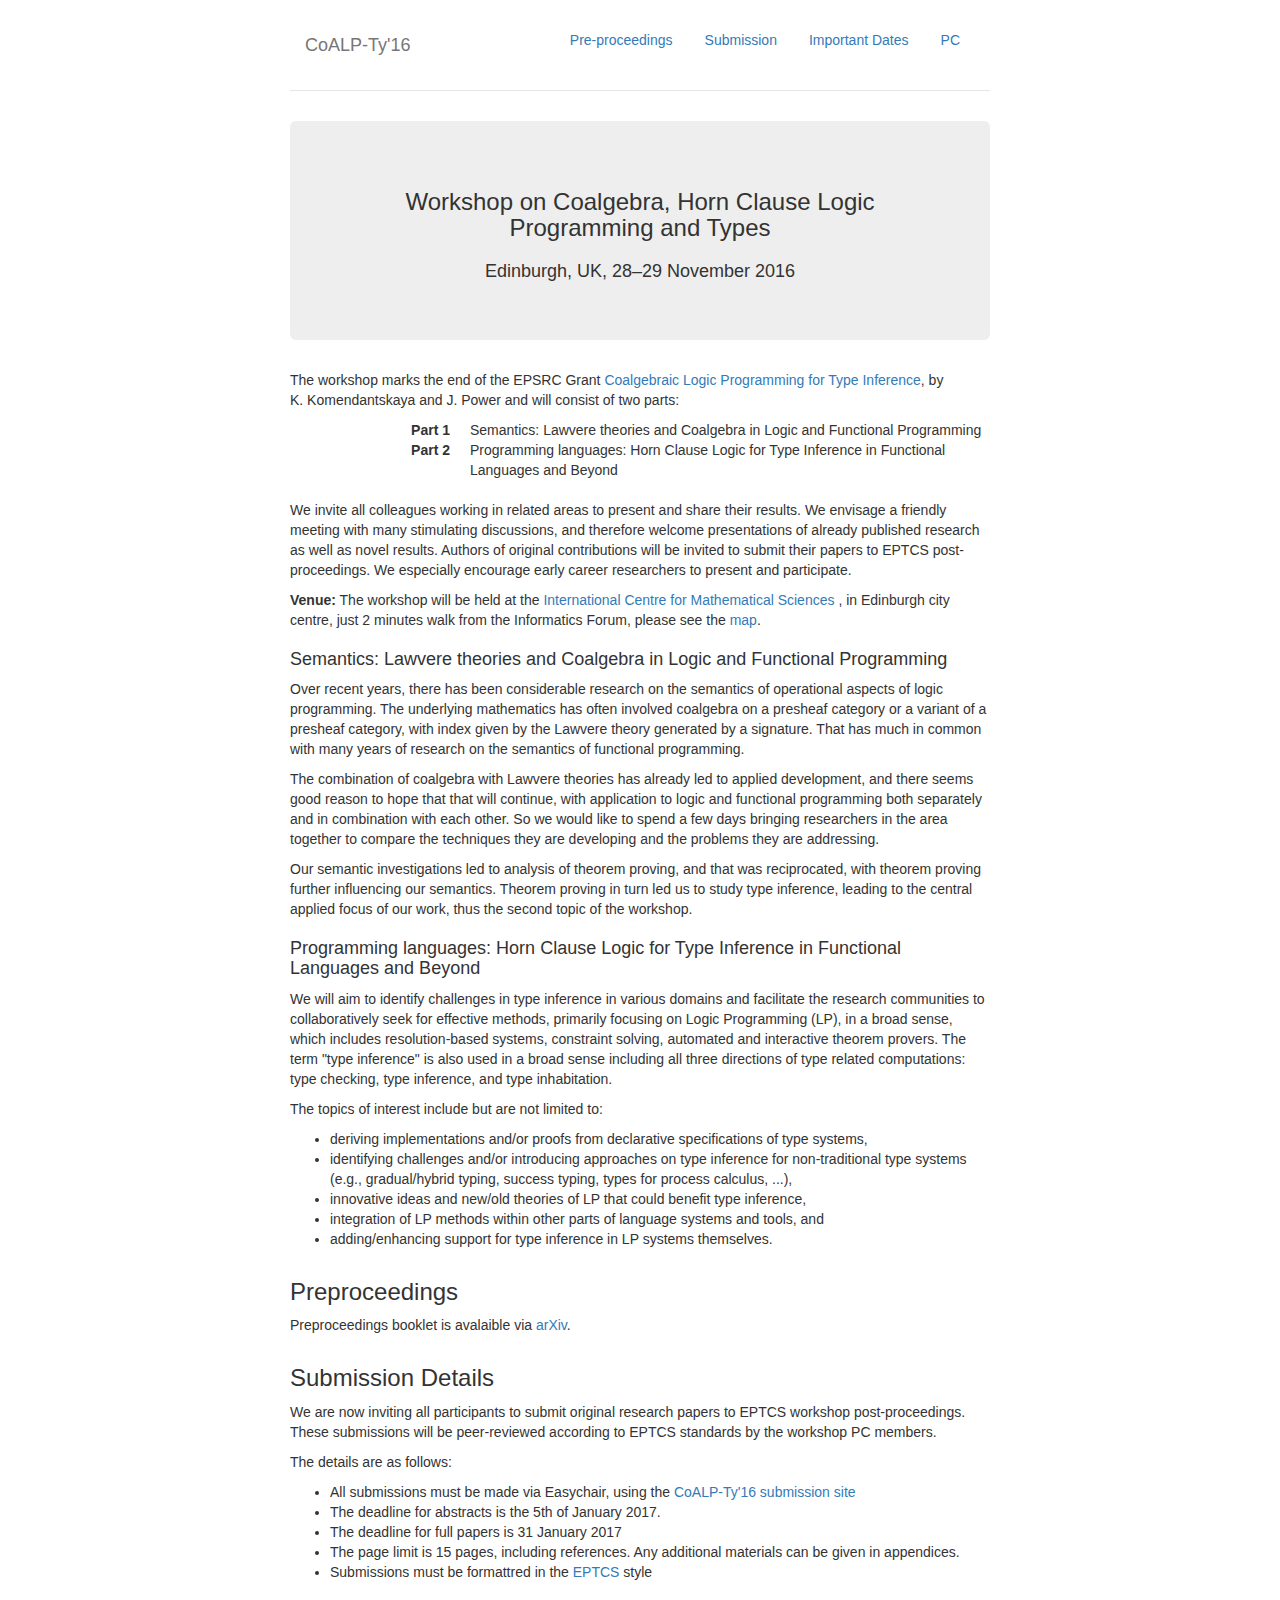
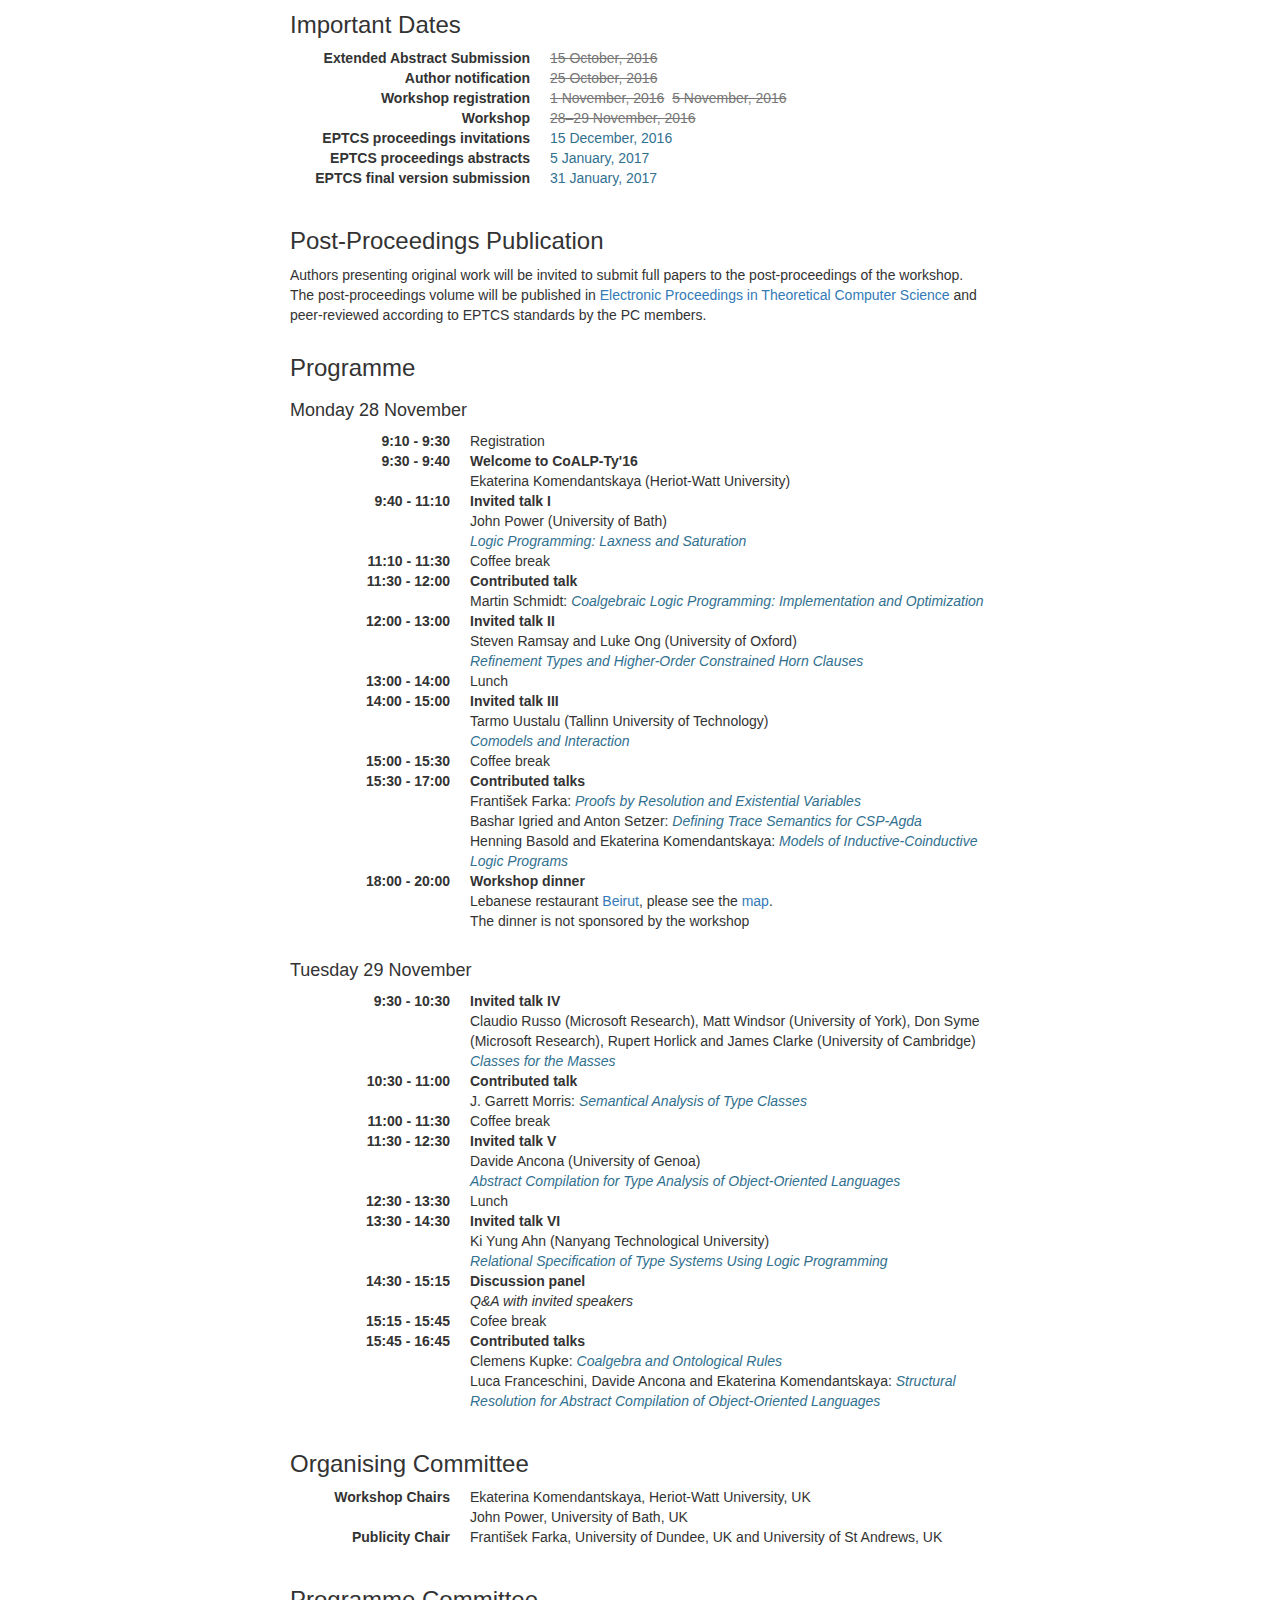
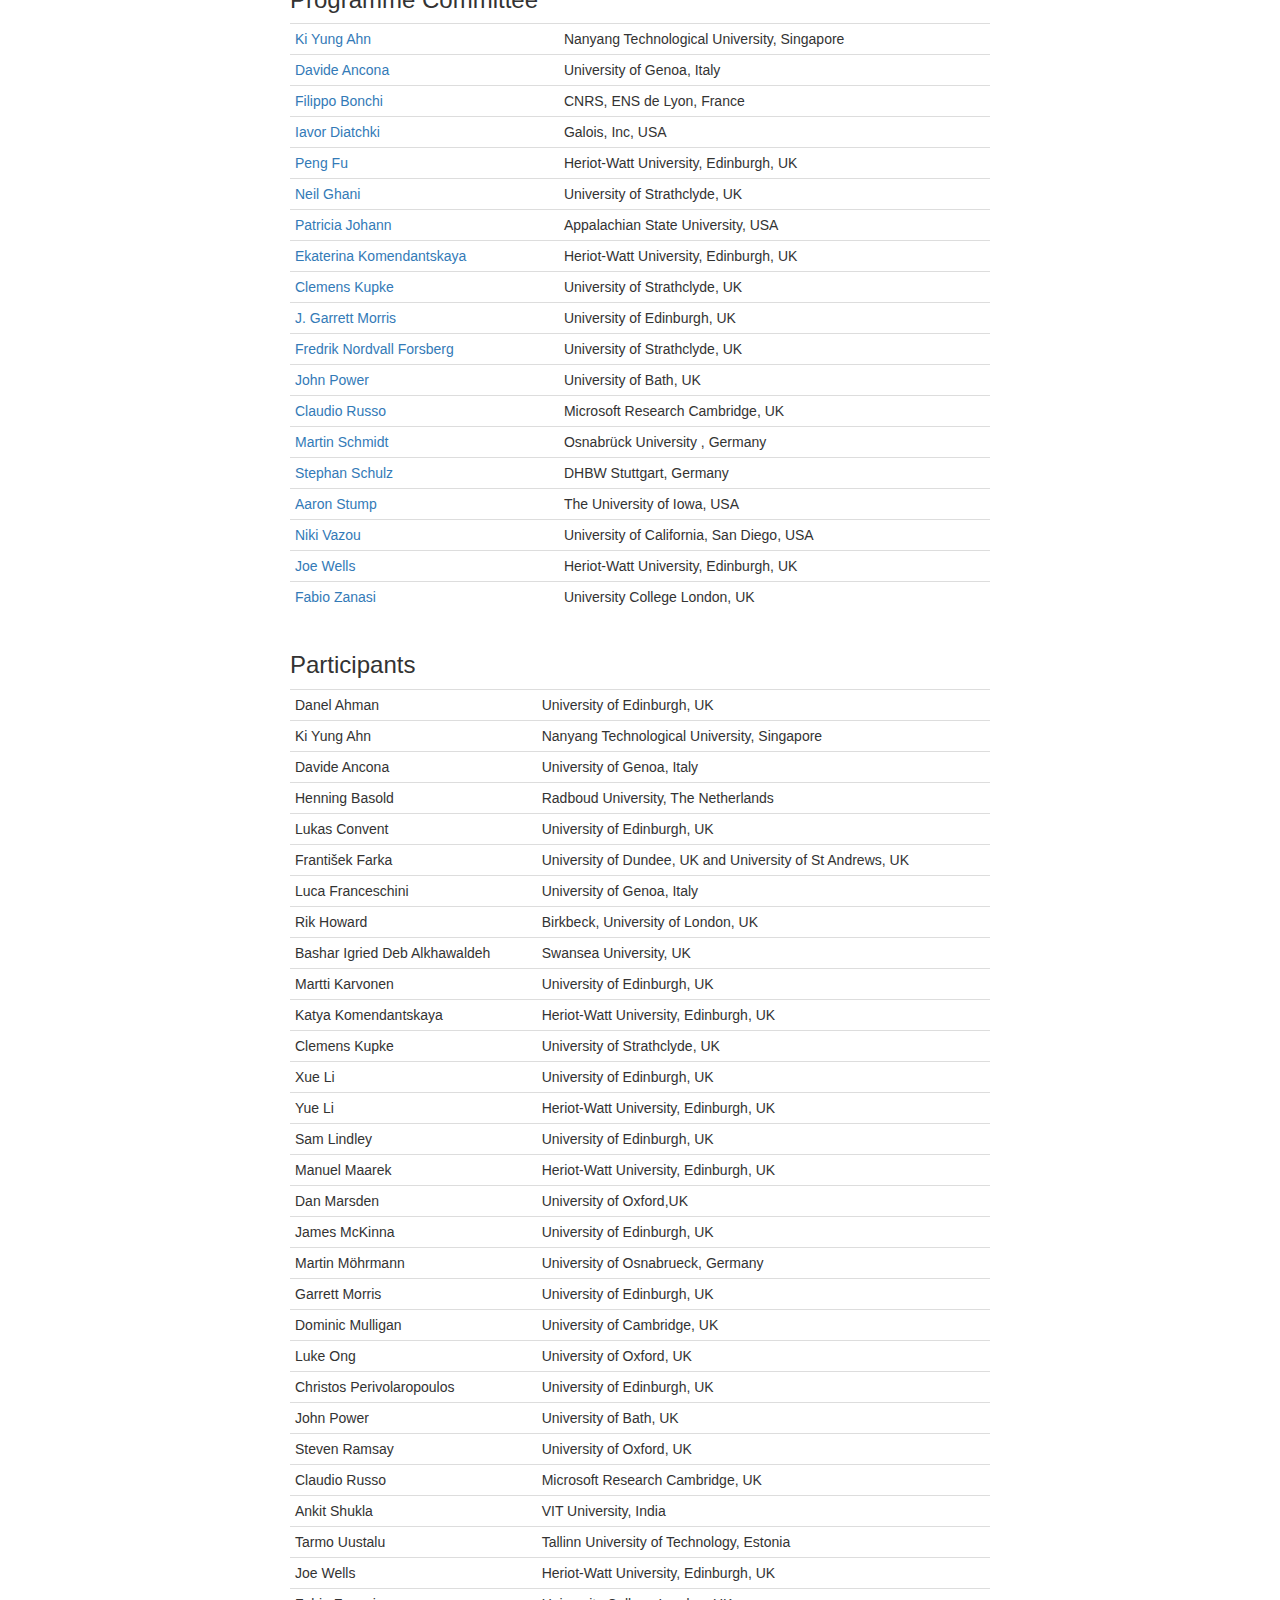
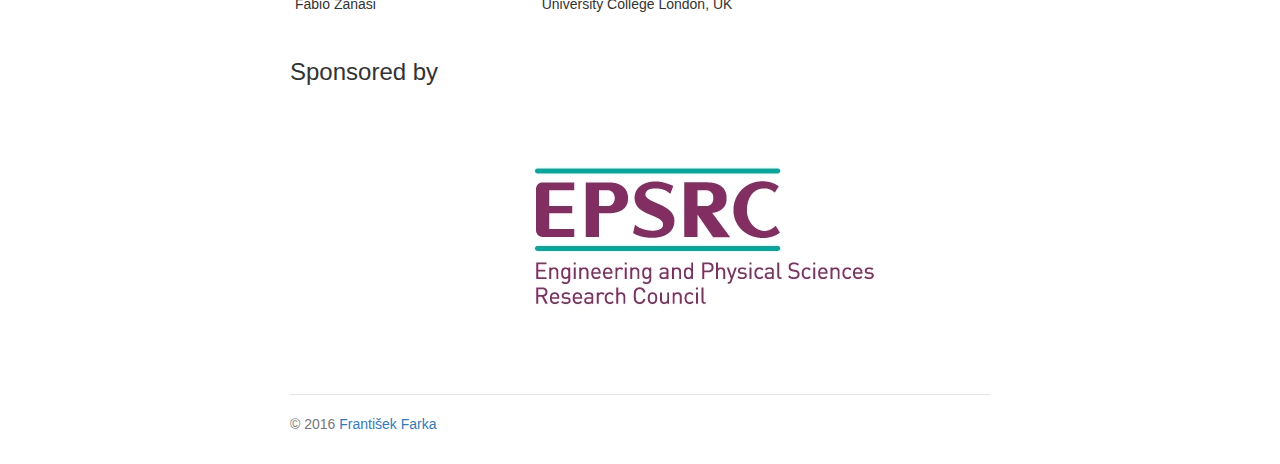
==== commit d22358be: "deleted past date" ====
--- a/coalpty16/index.html
+++ b/coalpty16/index.html
@@ -232,7 +232,7 @@
                     <dd class="text-muted"><del>1 November, 2016</del>&nbsp;
                         <del>5 November, 2016</del></dd>
                   <dt> Workshop</dt>
-                        <dd class="text-info">28&ndash;29 November, 2016</dd>
+                    <dd class="text-muted"><del>28&ndash;29 November, 2016</del></dd>
 		  <dt>EPTCS proceedings invitations</dt>
                         <dd class="text-info">15 December, 2016</dd>
 		  <dt>EPTCS proceedings abstracts</dt>
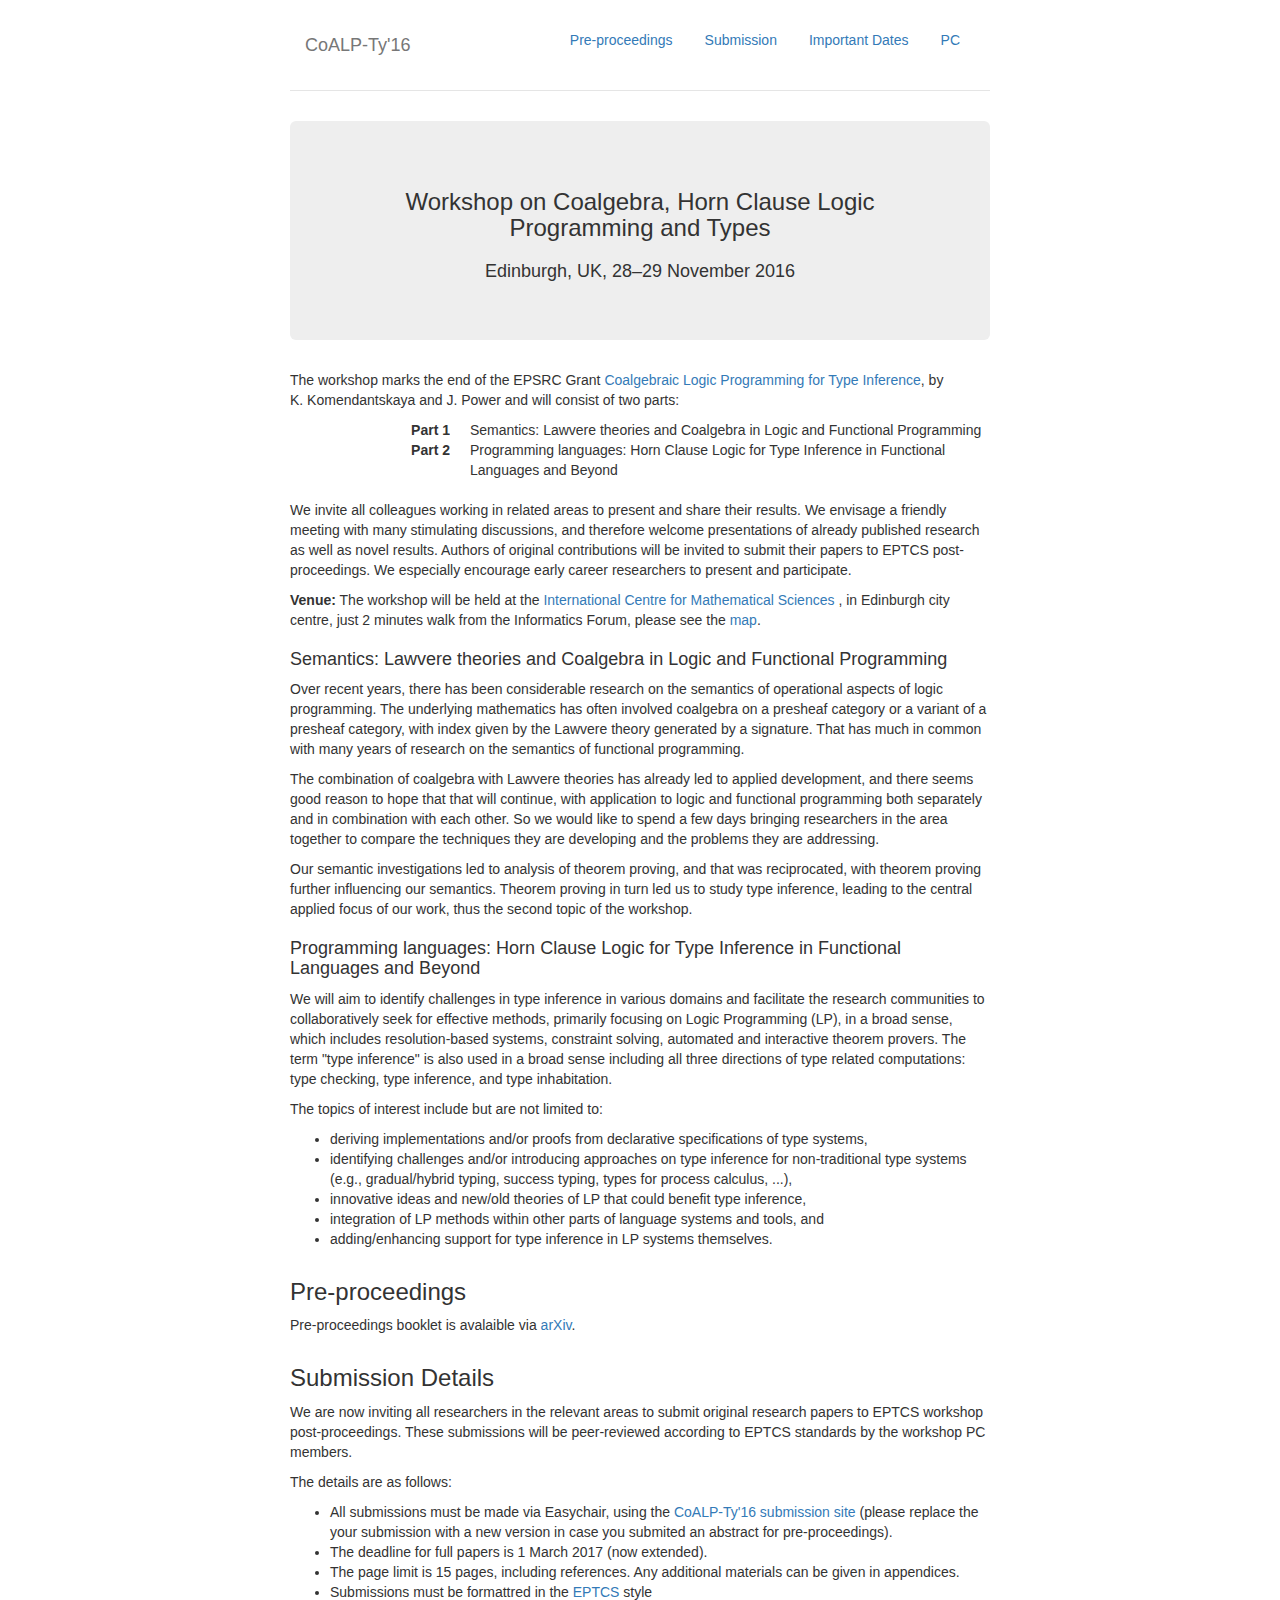
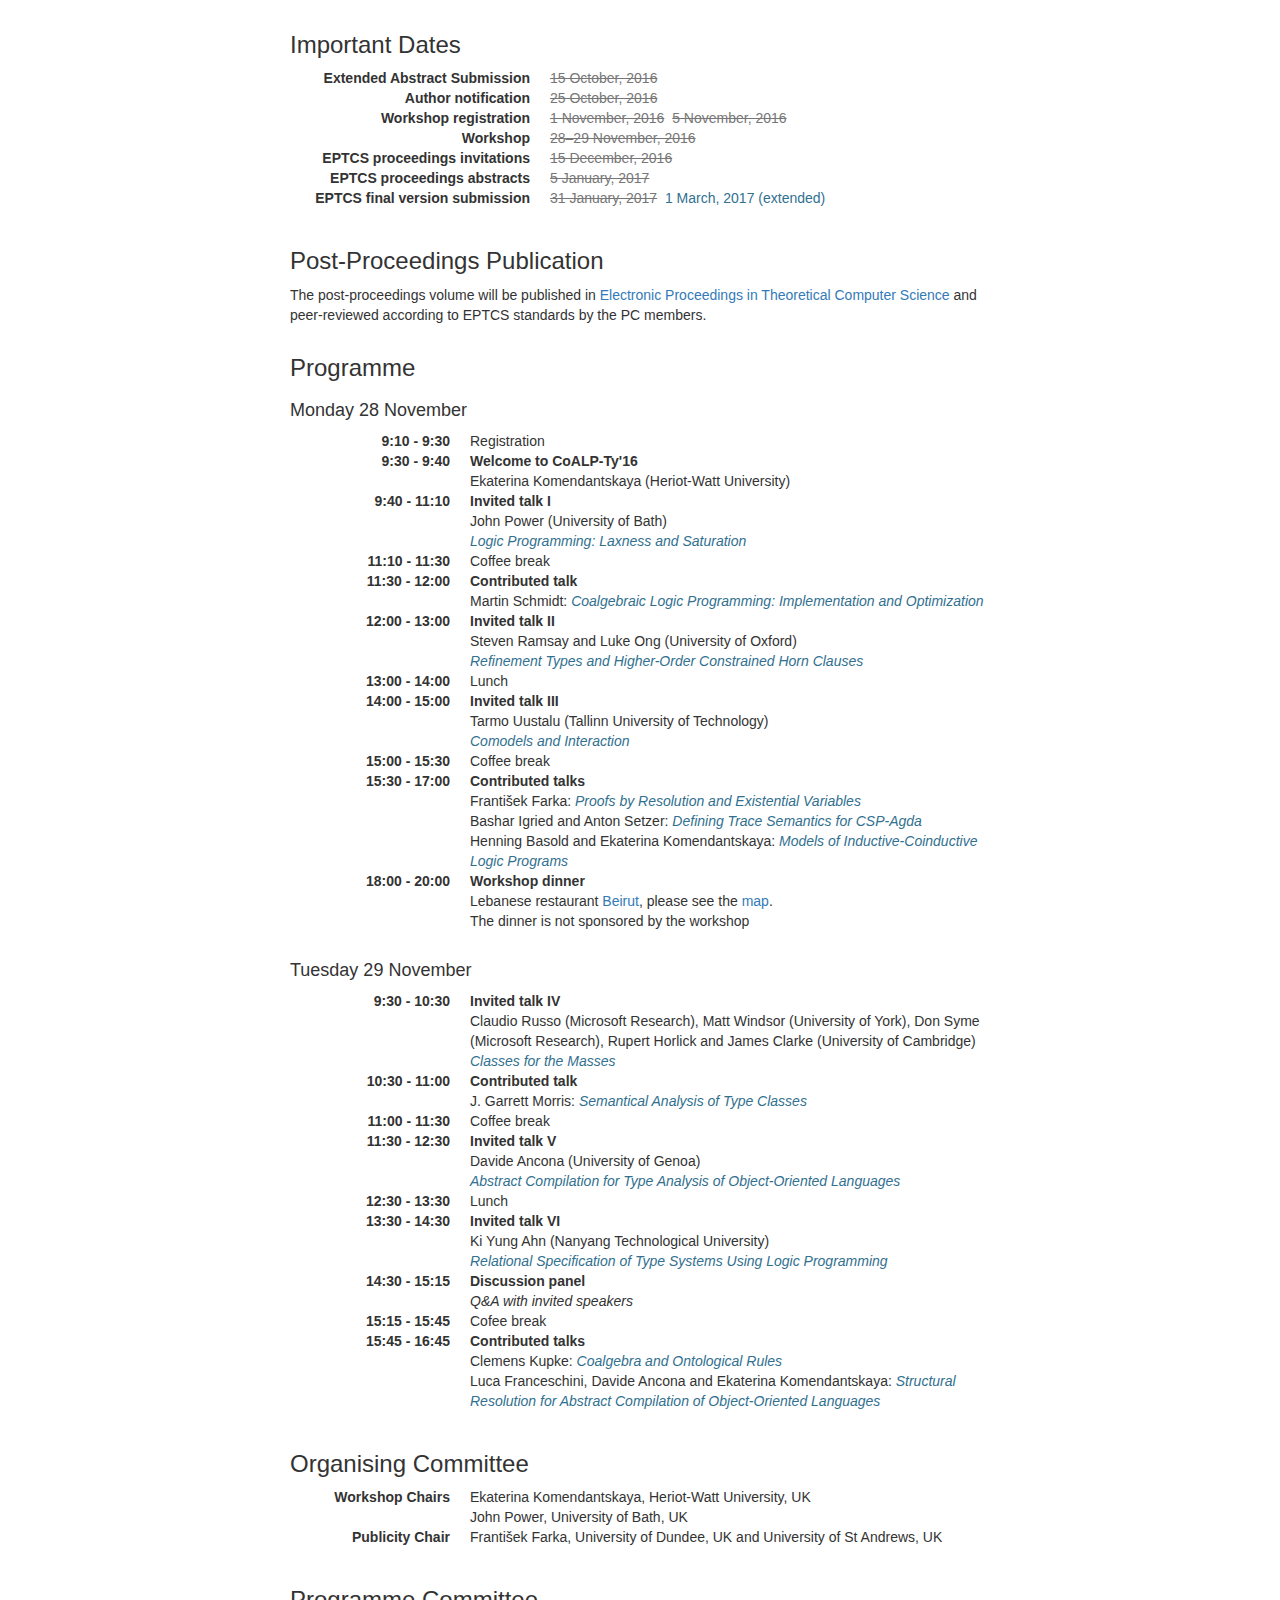
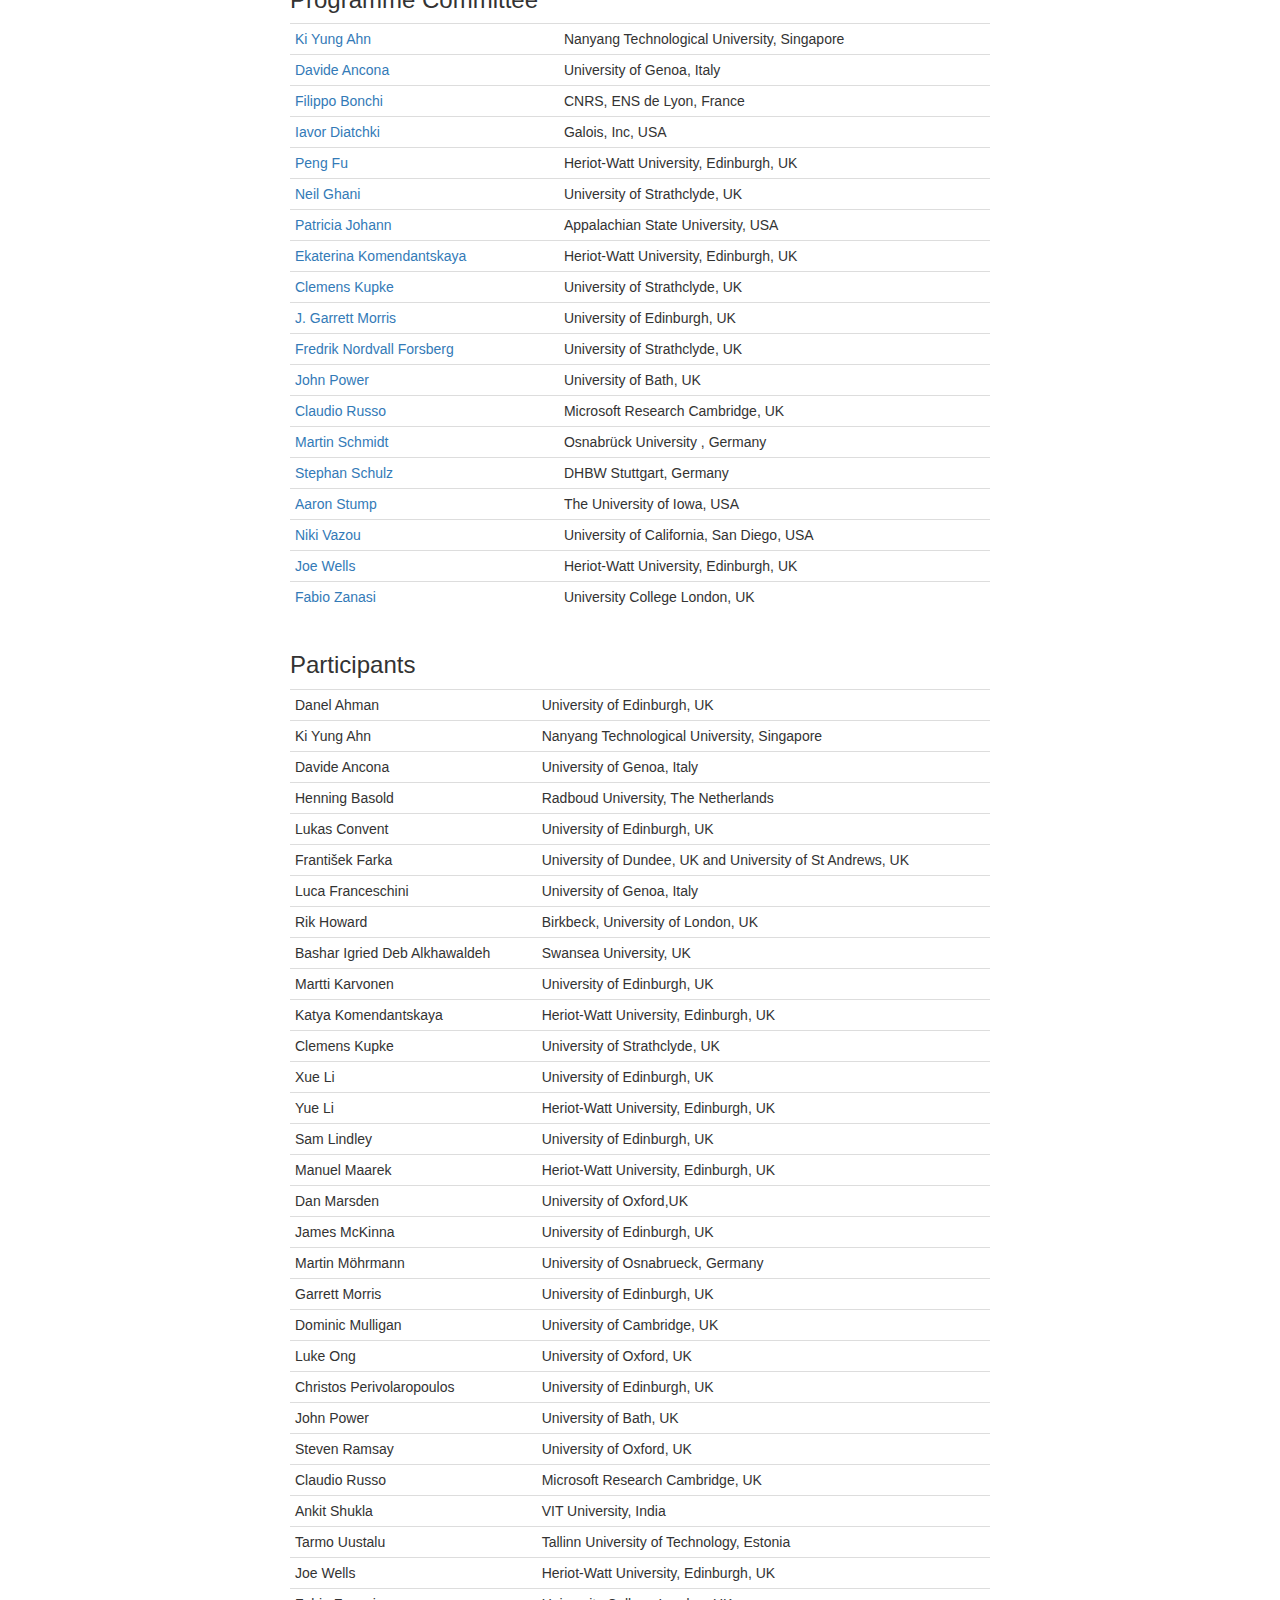
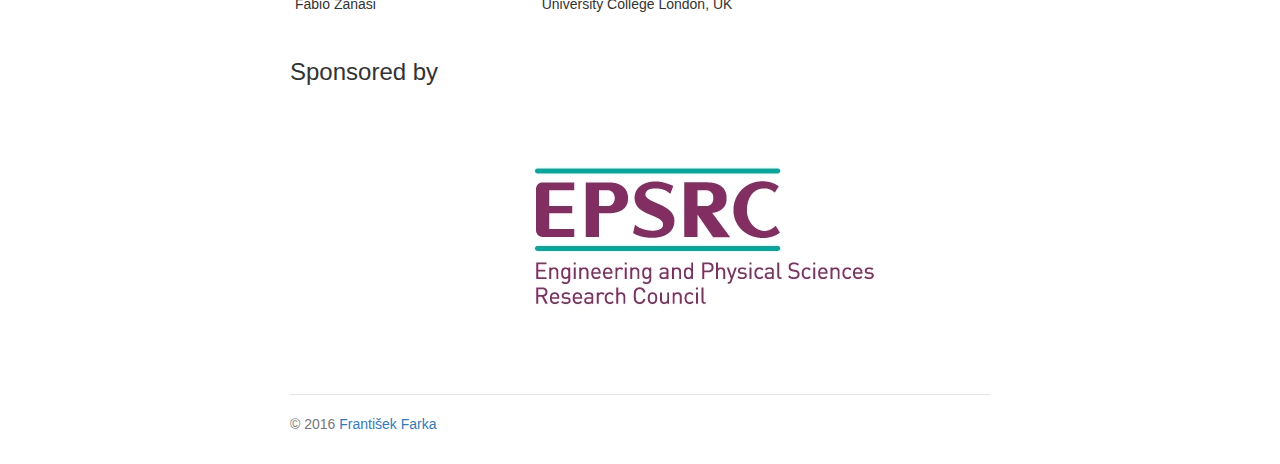
==== commit e418b5a7: "postproceedings info, extended deadline" ====
--- a/coalpty16/index.html
+++ b/coalpty16/index.html
@@ -176,9 +176,9 @@
        <div class="row">
           <div class="col-lg-12">
               <a id="preproceedings"></a>
-              <h3>Preproceedings</h3>
-
-              <p>Preproceedings booklet is avalaible via <a href=
+              <h3>Pre-proceedings</h3>
+
+              <p>Pre-proceedings booklet is avalaible via <a href=
                   "https://arxiv.org/abs/1612.03032">arXiv</a>.</p>
           </div>
       </div>
@@ -188,7 +188,7 @@
                 <a id="submission"></a>
                 <h3>Submission Details</h3>
 
-                <p>We are now inviting all participants to submit original
+                <p>We are now inviting all researchers in the relevant areas to submit original
                   research papers to EPTCS workshop post-proceedings.
                   These submissions will be peer-reviewed according to EPTCS
                   standards by the workshop PC members.
@@ -200,12 +200,13 @@
                         <li>All submissions must be made via Easychair, using the
                             <a
                         href="https://easychair.org/conferences/?conf=coalpty16">
-                                CoALP-Ty'16 submission site</a>
+                                CoALP-Ty'16 submission site</a> (please replace
+                            the your submission with a new version in case you
+                            submited an abstract for pre-proceedings).
 
                         </li>
-                        <li>The deadline for abstracts is the 5th of January
-                            2017.</li>
-                        <li>The deadline for full papers is 31 January 2017</li>
+                        <li>The deadline for full papers is 1 March 2017 (now
+                            extended).</li>
                         <li>The page limit is 15 pages, including references.
                           Any additional materials can be given in
                           appendices.</li>
@@ -234,11 +235,12 @@
                   <dt> Workshop</dt>
                     <dd class="text-muted"><del>28&ndash;29 November, 2016</del></dd>
 		  <dt>EPTCS proceedings invitations</dt>
-                        <dd class="text-info">15 December, 2016</dd>
+                  <dd class="text-muted"><del>15 December, 2016<del></dd>
 		  <dt>EPTCS proceedings abstracts</dt>
-                        <dd class="text-info">5 January, 2017</dd>
+                  <dd class="text-muted"><del>5 January, 2017</del></dd>
 		  <dt>EPTCS final version submission</dt>
-                        <dd class="text-info">31 January, 2017</dd>
+                        <dd class="text-info"><del class="text-muted">31 January, 2017</del>&nbsp;
+                            1 March, 2017 (extended)</dd>
               </dl>
             </div>
       </div>
@@ -248,9 +250,7 @@
               <a id="proceedings"></a>
               <h3>Post-Proceedings Publication</h3>
 
-              <p>Authors  presenting original work
-              will be invited to submit full papers to the post-proceedings
-              of the workshop. The post-proceedings volume  will be published
+              <p>The post-proceedings volume  will be published
               in <a href="http://www.eptcs.org/">Electronic Proceedings
               in Theoretical Computer Science</a> and peer-reviewed
               according to EPTCS standards by the PC members.</p>
